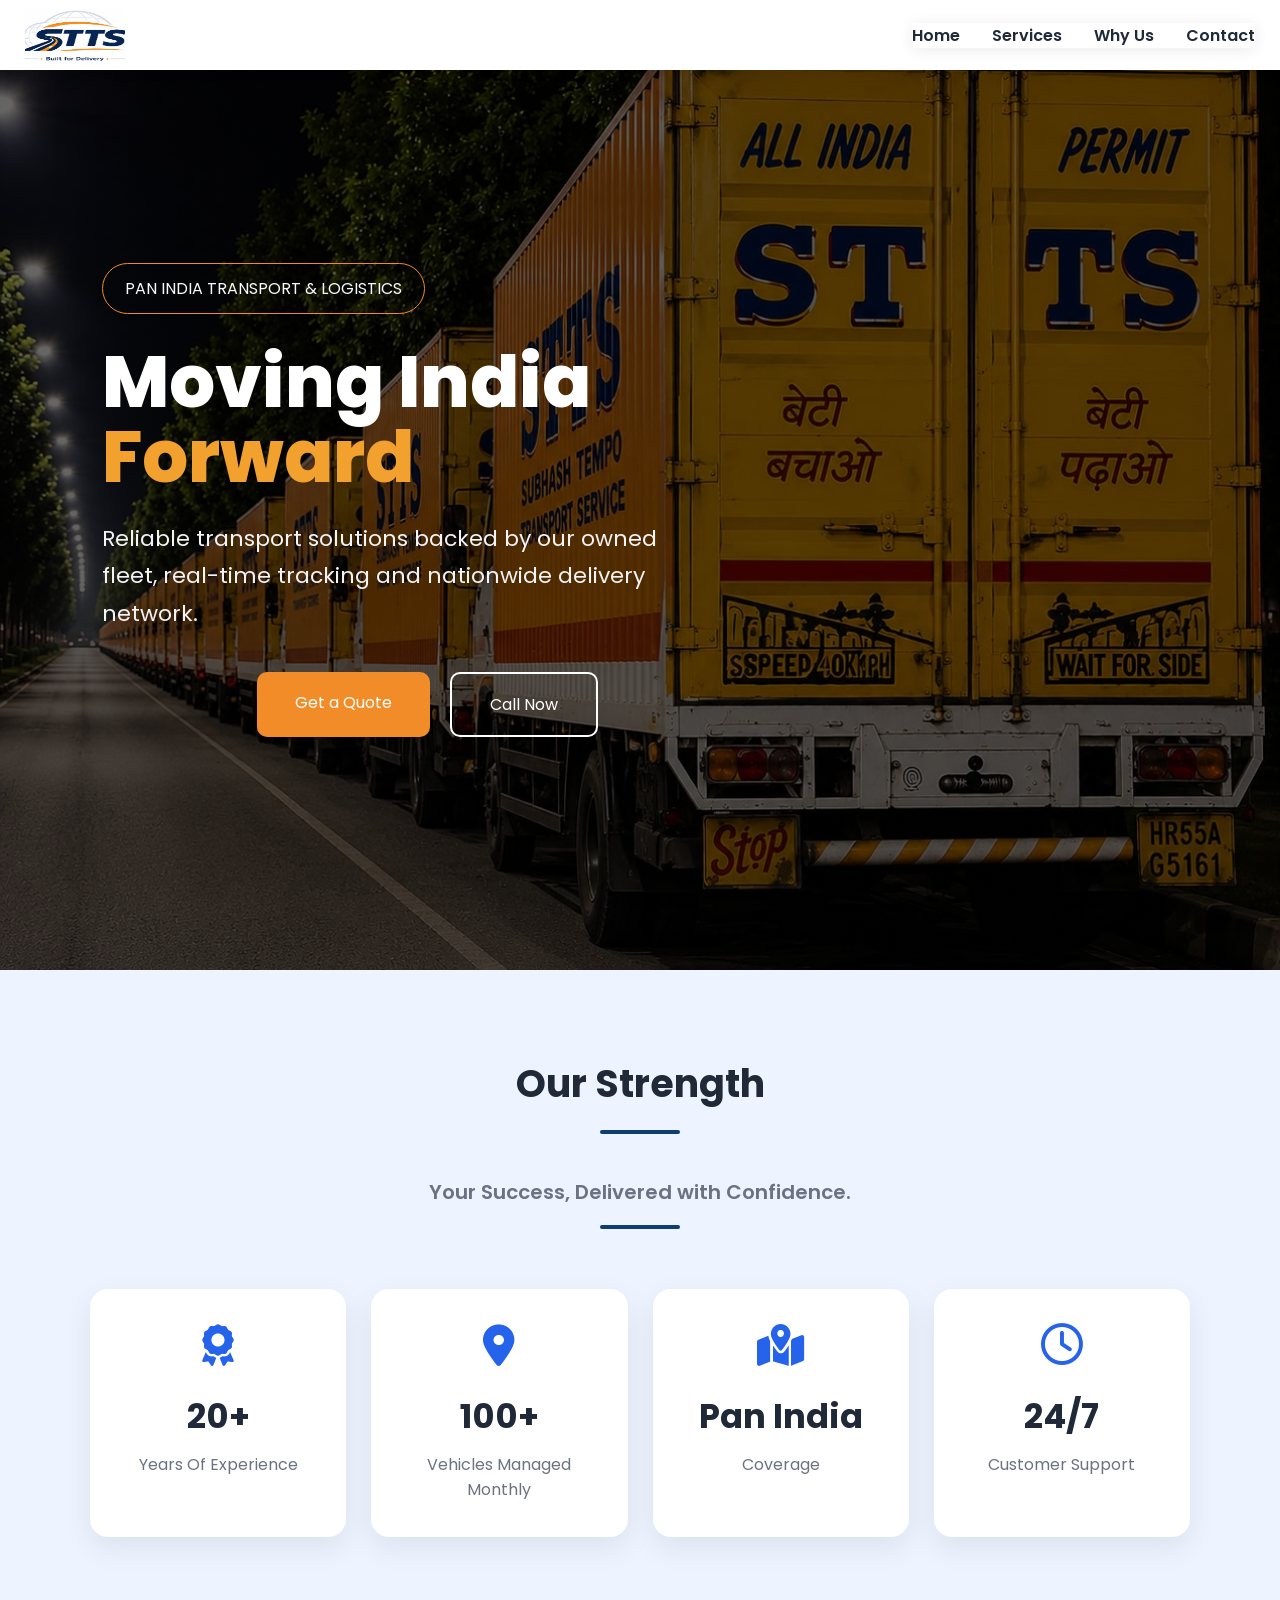
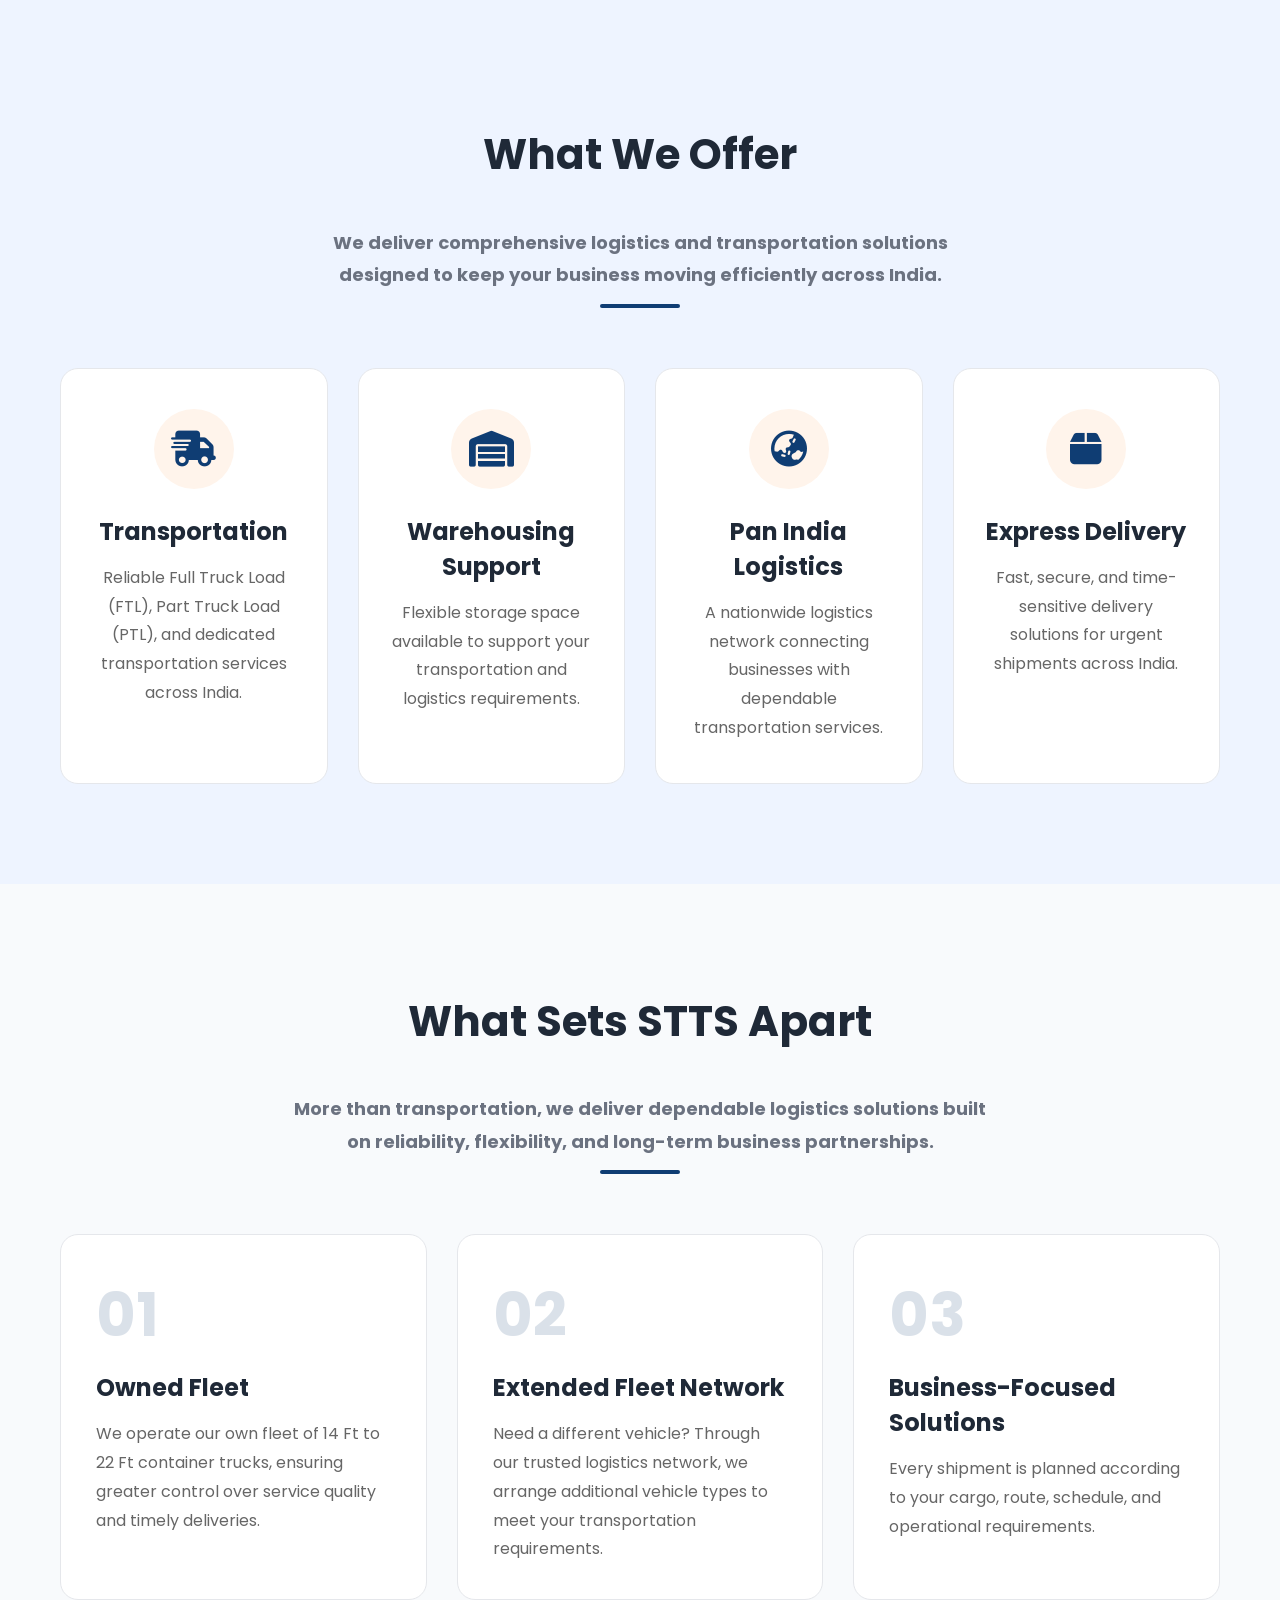
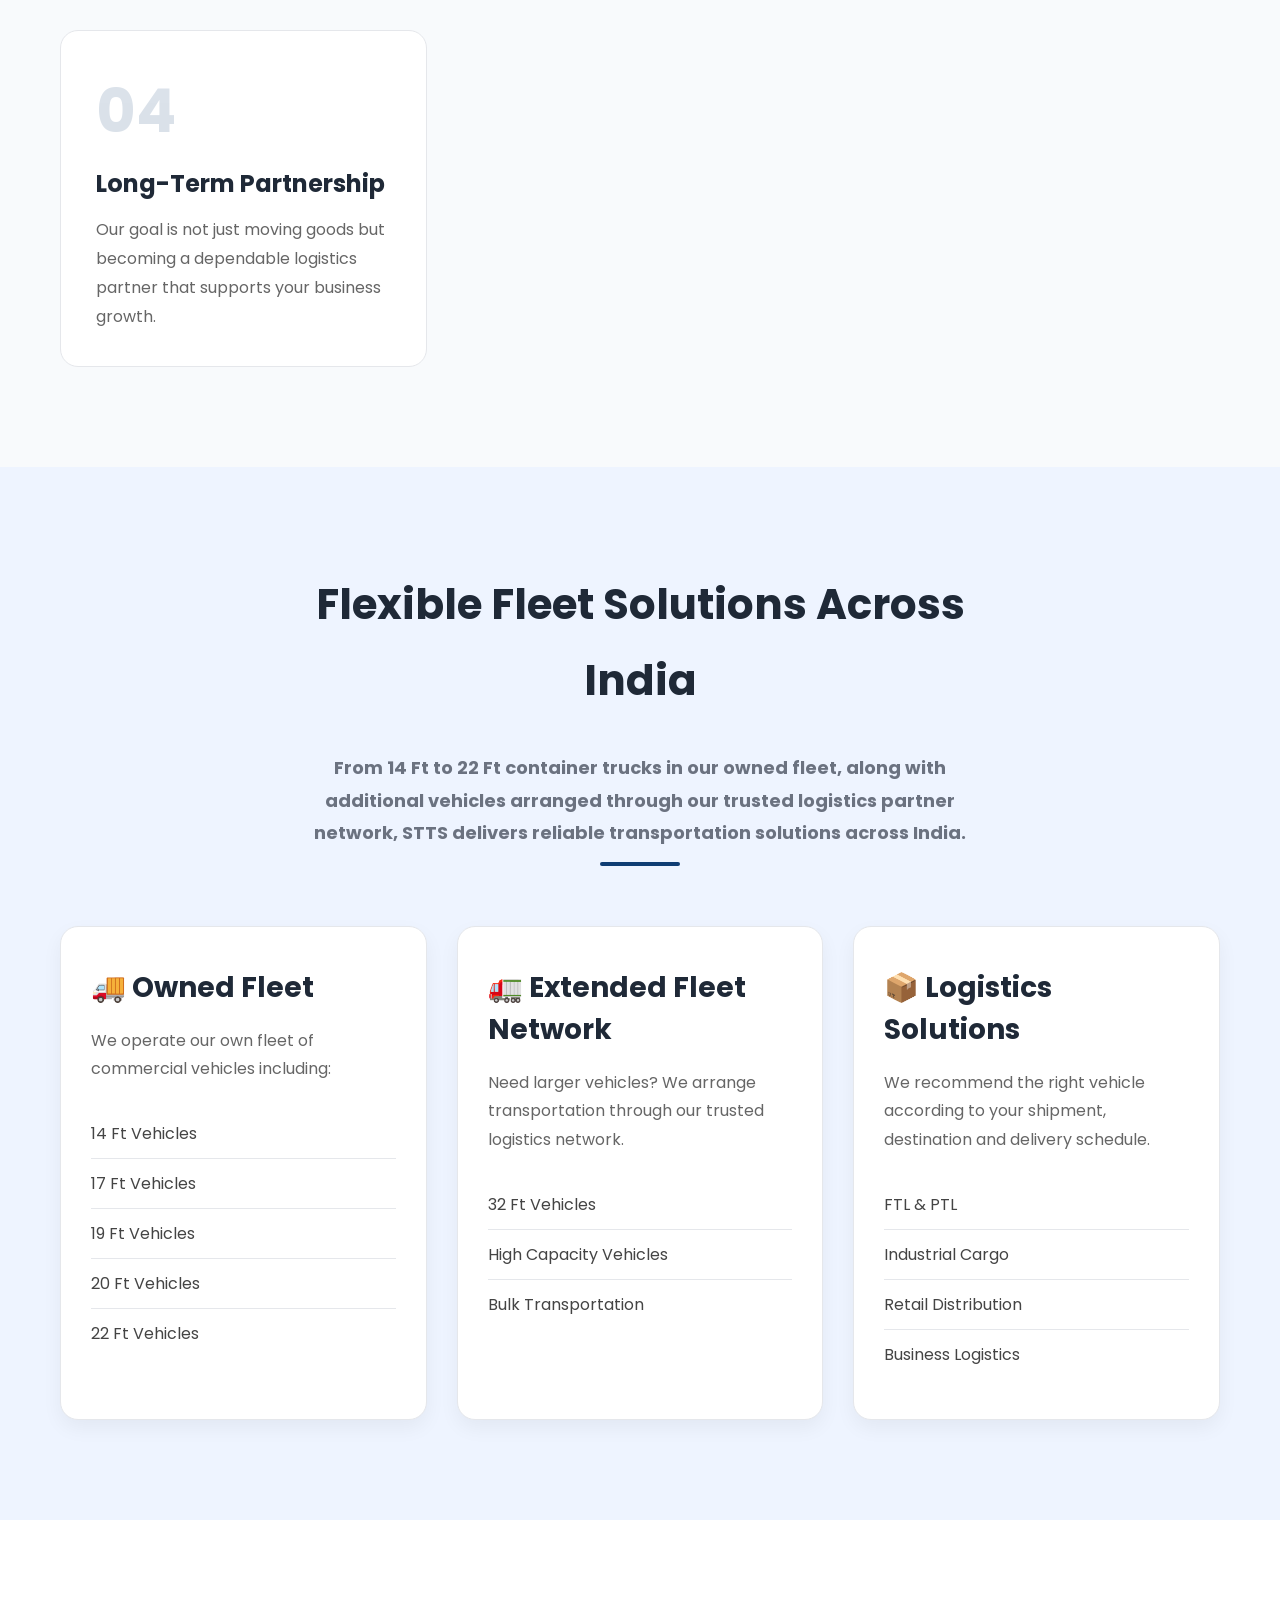
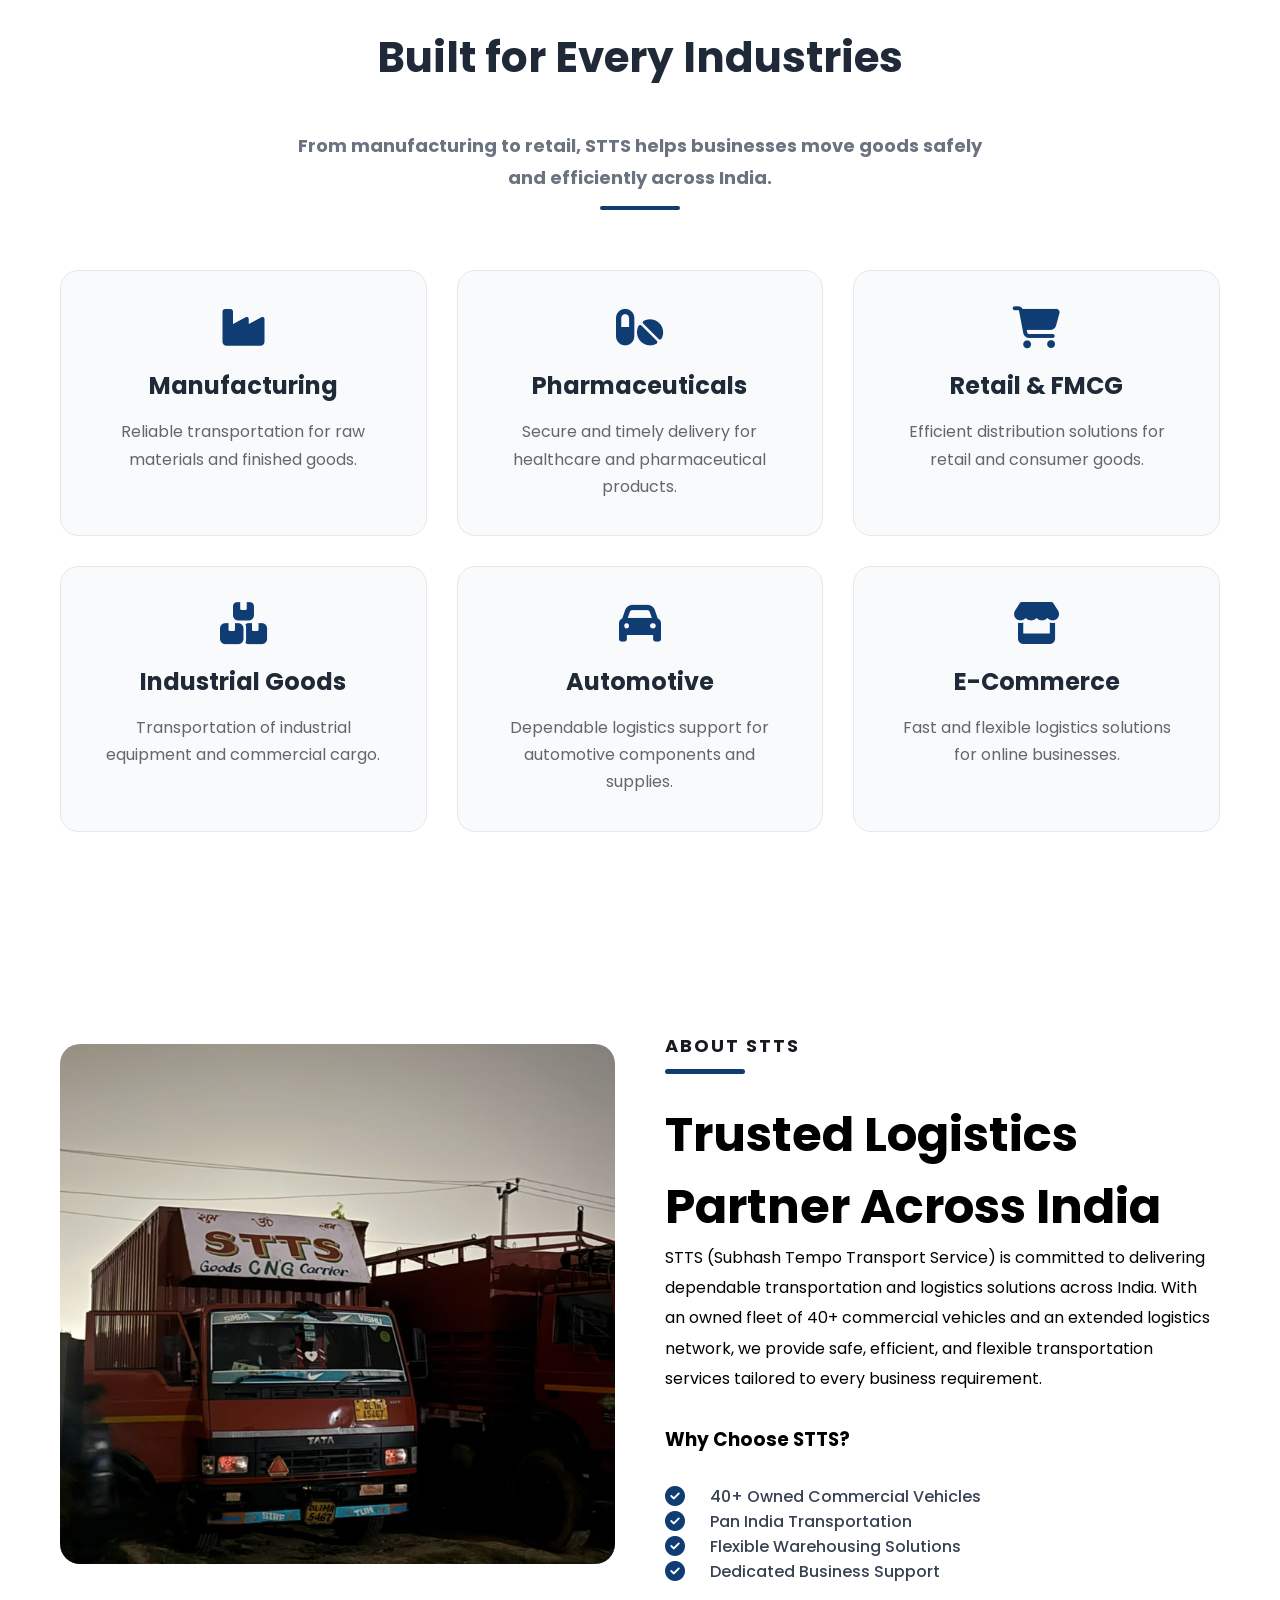
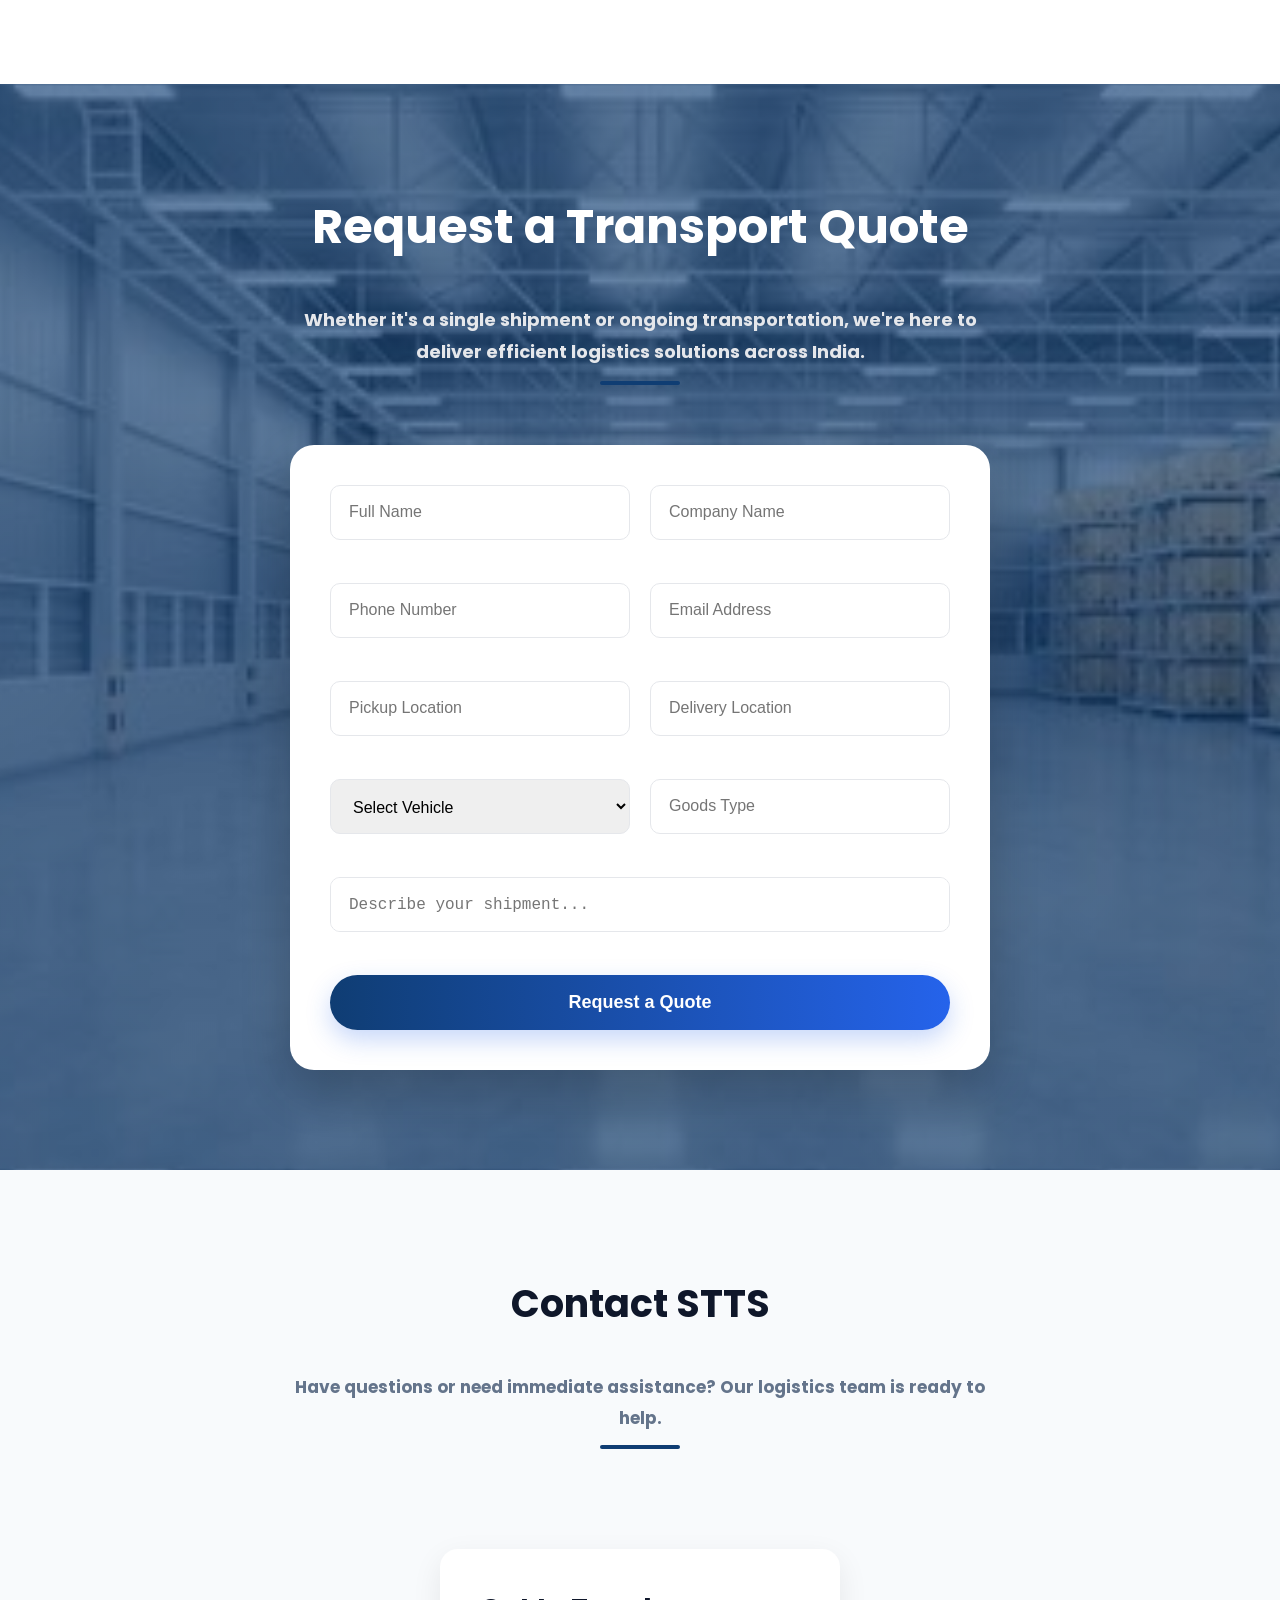
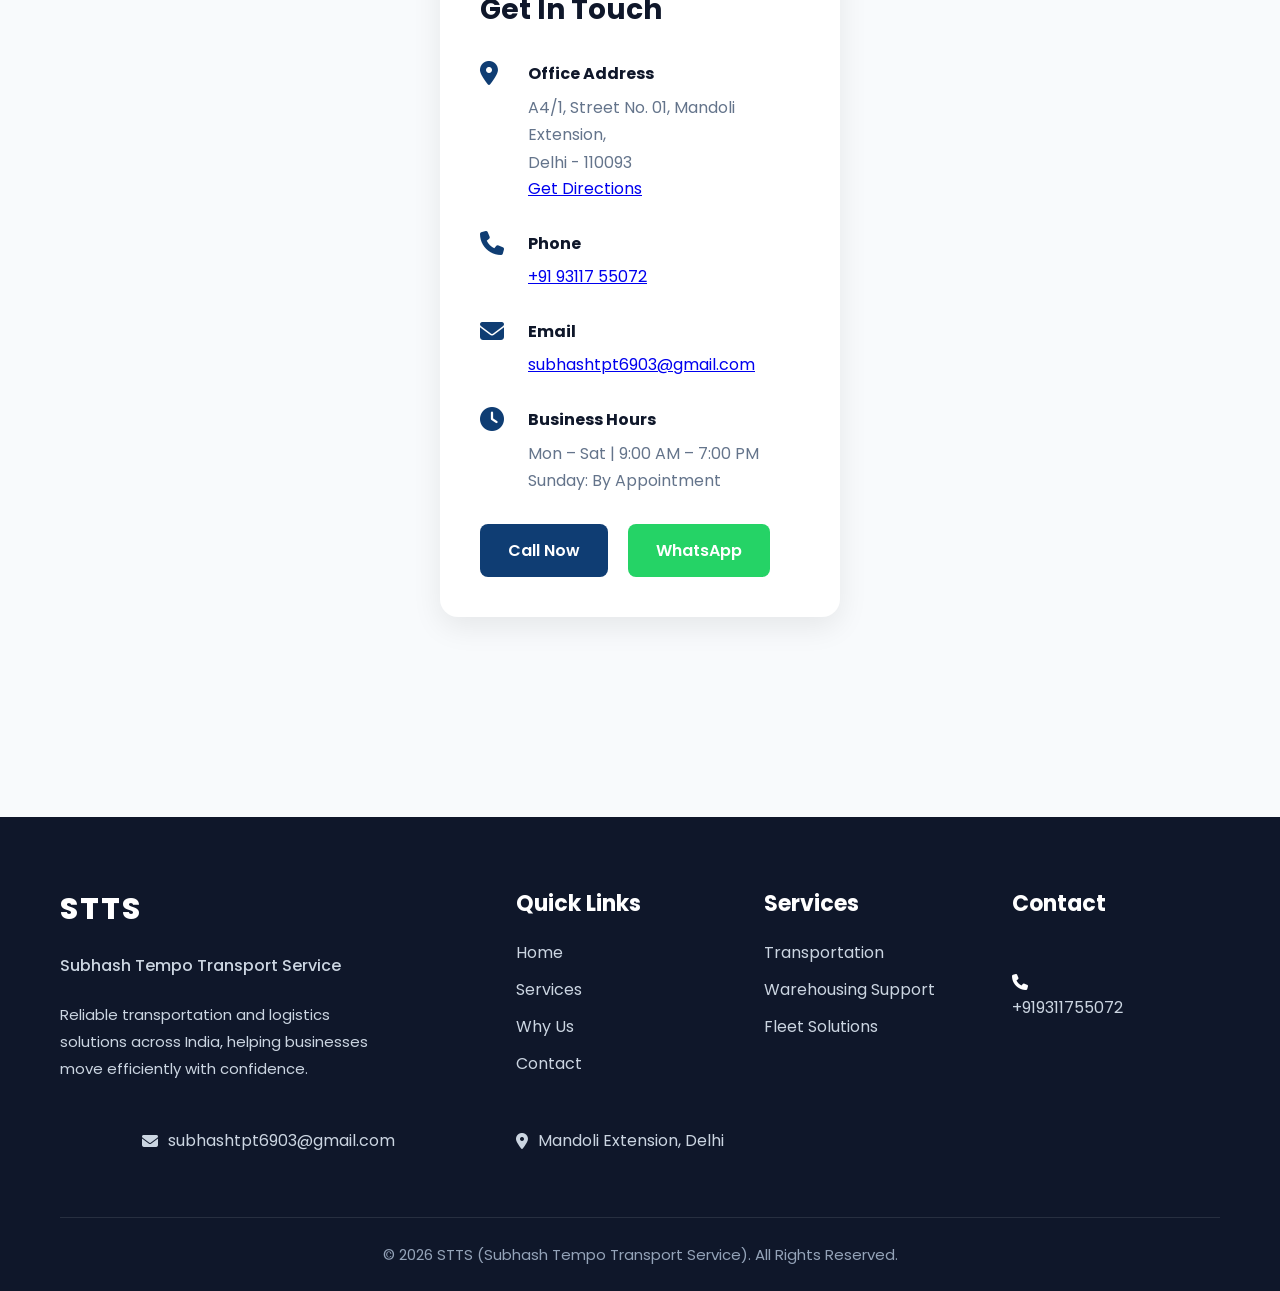
==== index.html @ 62be7d52 "Add files via upload" ====
<!DOCTYPE html>
<html lang="en">


<head>
    <meta charset="UTF-8">
    <meta name="viewport" content="width=device-width, initial-scale=1.0">
    <title>STTS | Subhash Tempo Transport Service</title>

    <link rel="stylesheet" href="style.css">
    <link rel="preconnect" href="https://fonts.googleapis.com">
<link rel="preconnect" href="https://fonts.gstatic.com" crossorigin>
<link href="https://fonts.googleapis.com/css2?family=Poppins:wght@400;500;600;700;800&display=swap" rel="stylesheet">

    <link rel="stylesheet"
href="https://cdnjs.cloudflare.com/ajax/libs/font-awesome/6.7.2/css/all.min.css">

    <link href="https://fonts.googleapis.com/css2?family=Montserrat:wght@900&display=swap" rel="stylesheet">
    <link rel="stylesheet" href="https://cdnjs.cloudflare.com/ajax/libs/font-awesome/6.7.2/css/all.min.css">
</head>

<body>

   <header class="navbar">

<div class="logo">
    <img src="image/image/logo.png" alt="STTS Logo">
</div>
</div>
    </div>

    <nav>

        <ul class="nav-links">

            <li><a href="#home">Home</a></li>
             <li><a href="#services">Services</a></li>
            <li><a href="#why-us">Why Us</a></li>
            <li><a href="#contact">Contact</a></li>

        </ul>

        <div class="menu-toggle">
    <i class="fas fa-bars"></i>
</div>

    </nav>

</header>

<section id="home" class="hero"

    <div class="hero-o"></div>

    <div class="hero-content">

        <span class="hero-tag">
            PAN INDIA TRANSPORT & LOGISTICS
        </span>

        <h1>
            Moving India
            <span>Forward</span>
        </h1>

        <p>
            Reliable transport solutions backed by our owned fleet,
            real-time tracking and nationwide delivery network.
        </p>

        <div class="hero-buttons">

            <a href="#quote" class="btn-primary">
                Get a Quote
            </a>

            <a href="tel:+919311755072" class="btn-secondary">
                Call Now
            </a>

        </div>

    </div>

</section>

<section class="stats-section">

    <h2 class="section-title Strength-title">Our Strength</h2>
    <p class="section-title order-title">
        Your Success, Delivered with Confidence.
    </p>

    <div class="stats-grid">

        <div class="stat-card">
            <i class="fa-solid fa-award"></i>
            <h3 class="counter" data-target="20">0</h3>
            <p>Years Of Experience</p>
        </div>

        <div class="stat-card">
            <i class="fa-solid fa-location-dot"></i>
            <h3 class="counter" data-target="100">0</h3>
            <p>Vehicles Managed Monthly</p>
        </div>

        <div class="stat-card">
            <i class="fa-solid fa-map-location-dot"></i>
            <h3>Pan India</h3>
            <p>Coverage</p>
        </div>

        <div class="stat-card">
            <i class="fa-regular fa-clock"></i>
            <h3>24/7</h3>
            <p>Customer Support</p>
        </div>

    </div>

</section>

    <!-- ================= OUR SERVICES ================= -->

    <section id="services" class="services">

        <div class="section-title">
            <h2>What We Offer</h2>
            <p>
                We deliver comprehensive logistics and transportation solutions designed
                to keep your business moving efficiently across India.
            </p>
        </div>
    
        <div class="service-grid">
    
            <!-- Transportation -->
            <div class="service-card">
                <div class="service-icon">
                    <i class="fa-solid fa-truck-fast"></i>
                </div>
    
                <h3>Transportation</h3>
    
                <p>
                    Reliable Full Truck Load (FTL), Part Truck Load (PTL), and dedicated transportation services across India.
                </p>
            </div>
    
            <!-- Warehousing -->
            <div class="service-card">
                <div class="service-icon">
                    <i class="fa-solid fa-warehouse"></i>
                </div>
    
                <h3>Warehousing Support</h3>
    
                <p>
                    Flexible storage space available to support your transportation and logistics requirements.
                </p>
            </div>
    
            <!-- Pan India Logistics -->
            <div class="service-card">
                <div class="service-icon">
                    <i class="fa-solid fa-earth-asia"></i>
                </div>
    
                <h3>Pan India Logistics</h3>
    
                <p>
                    A nationwide logistics network connecting businesses with dependable transportation services.
                </p>
            </div>
    
            <!-- Express Delivery -->
            <div class="service-card">
                <div class="service-icon">
                    <i class="fa-solid fa-box"></i>
                </div>
    
                <h3>Express Delivery</h3>
    
                <p>
                    Fast, secure, and time-sensitive delivery solutions for urgent shipments across India.
                </p>
            </div>
    
        </div>
    
    </section>

   <!-- ================= What Sets STTS Apart ================= -->

<section class="difference">

    <div id="why-us"  class="section-title">
        <h2>What Sets STTS Apart</h2>

        <p>
            More than transportation, we deliver dependable logistics solutions
            built on reliability, flexibility, and long-term business partnerships.
        </p>
    </div>

    <div class="difference-grid">

        <div class="difference-card">
            <div class="number">01</div>

            <h3>Owned Fleet</h3>

            <p>
                We operate our own fleet of 14 Ft to 22 Ft container trucks,
                ensuring greater control over service quality and timely deliveries.
            </p>
        </div>

        <div class="difference-card">
            <div class="number">02</div>

            <h3>Extended Fleet Network</h3>

            <p>
                Need a different vehicle? Through our trusted logistics network,
                we arrange additional vehicle types to meet your transportation
                requirements.
            </p>
        </div>

        <div class="difference-card">
            <div class="number">03</div>

            <h3>Business-Focused Solutions</h3>

            <p>
                Every shipment is planned according to your cargo, route,
                schedule, and operational requirements.
            </p>
        </div>

        <div class="difference-card">
            <div class="number">04</div>

            <h3>Long-Term Partnership</h3>

            <p>
                Our goal is not just moving goods but becoming a dependable
                logistics partner that supports your business growth.
            </p>
        </div>

    </div>

</section>

<!-- ================= FLEET SOLUTIONS ================= -->

<section class="fleet-solutions">

    <div class="section-title">
        <h2>Flexible Fleet Solutions Across India</h2>

        <p>
            From 14 Ft to 22 Ft container trucks in our owned fleet, along with additional vehicles arranged through our trusted logistics partner network, STTS delivers reliable transportation solutions across India.
        </p>
    </div>

    <div class="fleet-grid">

        <div class="fleet-card">

            <h3>🚚 Owned Fleet</h3>

            <p>
                We operate our own fleet of commercial vehicles including:
            </p>

            <ul>
                <li>14 Ft Vehicles</li>
                <li>17 Ft Vehicles</li>
                <li>19 Ft Vehicles</li>
                <li>20 Ft Vehicles</li>
                <li>22 Ft Vehicles</li>
            </ul>

        </div>

        <div class="fleet-card">

            <h3>🚛 Extended Fleet Network</h3>

            <p>
                Need larger vehicles? We arrange transportation through our
                trusted logistics network.
            </p>

            <ul>
                <li>32 Ft Vehicles</li>
                <li>High Capacity Vehicles</li>
                <li>Bulk Transportation</li>
            </ul>

        </div>

        <div class="fleet-card">

            <h3>📦 Logistics Solutions</h3>

            <p>
                We recommend the right vehicle according to your shipment,
                destination and delivery schedule.
            </p>

            <ul>
                <li>FTL & PTL</li>
                <li>Industrial Cargo</li>
                <li>Retail Distribution</li>
                <li>Business Logistics</li>
            </ul>

        </div>

    </div>

</section>

<!-- ================= INDUSTRIES ================= -->

<section class="industries">

    <div class="section-title">
        <h2>Built for Every Industries</h2>

        <p>
           From manufacturing to retail, STTS helps businesses move goods safely and efficiently across India.
        </p>
    </div>

    <div class="industry-grid">

        <div class="industry-card">
            <i class="fa-solid fa-industry"></i>
            <h3>Manufacturing</h3>
            <p>Reliable transportation for raw materials and finished goods.</p>
        </div>

        <div class="industry-card">
            <i class="fa-solid fa-pills"></i>
            <h3>Pharmaceuticals</h3>
            <p>Secure and timely delivery for healthcare and pharmaceutical products.</p>
        </div>

        <div class="industry-card">
            <i class="fa-solid fa-cart-shopping"></i>
            <h3>Retail & FMCG</h3>
            <p>Efficient distribution solutions for retail and consumer goods.</p>
        </div>

        <div class="industry-card">
            <i class="fa-solid fa-boxes-stacked"></i>
            <h3>Industrial Goods</h3>
            <p>Transportation of industrial equipment and commercial cargo.</p>
        </div>

        <div class="industry-card">
            <i class="fa-solid fa-car"></i>
            <h3>Automotive</h3>
            <p>Dependable logistics support for automotive components and supplies.</p>
        </div>

        <div class="industry-card">
            <i class="fa-solid fa-store"></i>
            <h3>E-Commerce</h3>
            <p>Fast and flexible logistics solutions for online businesses.</p>
        </div>

    </div>

</section>

<!-- ================= ABOUT STTS ================= -->

<section class="about">

    <div class="about-image">
        <img src="image/image/about-truck.jpg" alt="STTS Truck">
    </div>

    <div class="about-content">

        <h1 class="section-tag">ABOUT STTS </h1>
        <div class="section-line"></div>

        <h2>Trusted Logistics Partner Across India</h2>

        <p>
            STTS (Subhash Tempo Transport Service) is committed to
            delivering dependable transportation and logistics solutions
            across India. With an owned fleet of 40+ commercial vehicles
            and an extended logistics network, we provide safe, efficient,
            and flexible transportation services tailored to every
            business requirement.
        </p>

        <div class="about-features">
            <h3>
                Why Choose STTS?
            </h3>
        </div>

          <div class="feature">
                <i class="fa-solid fa-circle-check"></i>
                <span>40+ Owned Commercial Vehicles</span>
            </div>

            <div class="feature">
                <i class="fa-solid fa-circle-check"></i>
                <span>Pan India Transportation</span>
            </div>

            <div class="feature">
                <i class="fa-solid fa-circle-check"></i>
                <span>Flexible Warehousing Solutions</span>
            </div>

            <div class="feature">
                <i class="fa-solid fa-circle-check"></i>
                <span>Dedicated Business Support</span>
            </div>
            
           

      
        </div>

        </div>


</section>

<section class="quote" id="quote">

    <div class="section-title">
        <h2>Request a Transport Quote</h2>
        <p>
            Whether it's a single shipment or ongoing transportation, we're here to deliver efficient logistics solutions across India.
    </div>
<form class="quote-form" action="https://formsubmit.co/subhashtpt6903@gmail.com" method="POST">

    <input type="hidden" name="_subject" value="New Inquiry from STTS Website">
    <input type="hidden" name="_captcha" value="false">
    <input type="hidden" name="_template" value="table">

    <div class="input-group">
        <input type="text" name="name" placeholder="Full Name" required>
        <input type="text" name="company" placeholder="Company Name">
    </div>

    <div class="input-group">
        <input type="tel" name="phone" placeholder="Phone Number" required>
        <input type="email" name="email" placeholder="Email Address" required>
    </div>

    <div class="input-group">
        <input type="text" name="pickup" placeholder="Pickup Location" required>
        <input type="text" name="delivery" placeholder="Delivery Location" required>
    </div>

    <div class="input-group">
        <select name="vehicle" required>
            <option value="">Select Vehicle</option>
            <option>14 Ft Truck</option>
            <option>17 Ft Truck</option>
            <option>19 Ft Truck</option>
            <option>20 Ft Truck</option>
            <option>22 Ft Truck</option>
            <option>32 Ft Trailer</option>
        </select>

        <input type="text" name="goods" placeholder="Goods Type">
    </div>

    <textarea name="message" placeholder="Describe your shipment..." rows="6"></textarea>

    <button type="submit" class="quote-btn">Request a Quote</button>

</form>
</section>
<section class="contact" id="contact">

    <div id="contact" class="section-title">
        <h2>Contact STTS</h2>
        <p>Have questions or need immediate assistance? Our logistics team is ready to help.</p>
    </div>

    <div class="contact-container">

        <div class="contact-info">

            <h3>Get In Touch</h3>

            <div class="contact-item">
                <i class="fas fa-map-marker-alt"></i>
                <div>
                    <h4>Office Address</h4>
                    <p>A4/1, Street No. 01, 
                        Mandoli Extension,<br>
                        Delhi - 110093</p>

                    <a href="https://maps.app.goo.gl/CLgL2ptrLdV5cvXq5" target="_blank" class="btn">
                        Get Directions
                    </a>
                </div>
            </div>

            <div class="contact-item">
                <i class="fas fa-phone"></i>
                <div>
                    <h4>Phone</h4>
                    
                    <a href="tel:+91 9311755072">+91 93117 55072</a>
                </div>
            </div>

            <div class="contact-item">
                <i class="fas fa-envelope"></i>
                <div>
                    <h4>Email</h4>
                    <a href="mailto:subhashtpt6903@gmail.com">
                        subhashtpt6903@gmail.com
                    </a>
                </div>
            </div>

            <div class="contact-item">
                <i class="fas fa-clock"></i>
                <div>
                    <h4>Business Hours</h4>
                    <p>Mon – Sat | 9:00 AM – 7:00 PM

                        Sunday:
                        By Appointment
                    </p>
                </div>
            </div>

            <div class="contact-buttons">
                <a href="tel:+919311755072" class="call-btn">Call Now</a>

                <a href="https://wa.me/919311755072" target="_blank" class="whatsapp-btn">
                    WhatsApp
                </a>
            </div>

        </div>

    </div>

</section>
    
<footer class="footer">

    <div class="footer-container">

        <div class="footer-box">

            <h2 class="footer-logo">STTS</h2>
            <p class="footer-company">
                Subhash Tempo Transport Service
            </p>
            <p class="footer-text">
                Reliable transportation and logistics solutions across India,
                helping businesses move efficiently with confidence.
            </p>

        </div>

        <div class="footer-box">

            <h3>Quick Links</h3>

            <a href="#home">Home</a>
            <a href="#services">Services</a>
            <a href="#why-us">Why Us</a>
            <a href="#contact">Contact</a>
           
        </div>

        <div class="footer-box">

            <h3>Services</h3>

            <a href="#services">Transportation</a>
            <a href="#services">Warehousing Support</a>
            <a href="#services">Fleet Solutions</a>

        </div>

        <div class="footer-box">

            <h3>Contact</h3>

            <div class="contact-item"></div>
                <i class="fas fa-phone"></i>
                <a href="tel:+9193111755072">
                    +919311755072
                </a>
            </div>

            <div class="footer-contact">
                <i class="fas fa-envelope"></i>
                <a href="mailto:subhashtpt6903@gmail.com">
                    subhashtpt6903@gmail.com
                </a>
                
            </div>

            <div class="footer-contact">
                <i class="fas fa-map-marker-alt"></i>
                <span>Mandoli Extension, Delhi</span>
            </div>

        </div>

    </div>

    <div class="footer-bottom">
        © 2026 STTS (Subhash Tempo Transport Service). All Rights Reserved.
    </div>

</footer>
<script src="javascript.js"></script>

</body>
</html>
---- style.css ----
*{
    margin:0;
    padding:0;
    box-sizing:border-box;
}
html,body{
    width:100%;
    overflow-x:hidden;
}
body{
    font-family:'Poppins',sans-serif;
    background:#ffffff;
    padding-top: 70px;
}

html{
    scroll-behavior:smooth;
}
section{
    scroll-margin:80px;
}

/* ==========================================
                NAVBAR
==========================================*/

.navbar{
    position: fixed;
    top: 0;
    left: 0;
    width: 100%;
    height: 70px;

    display: flex;
    align-items: center;
    justify-content: space-between;

    background: #fff;
    padding: 0 25px;
    z-index: 9999;
    box-shadow: 0 2px 10px rgba(0,0,0,.08);
    
}

.logo img{
    height:52px;
    width:100px;
    display:block;
    background:#ffffff;
   
}

nav{
 background: #ffffff;
 margin-left: auto;
    z-index: 1000;
   
    box-shadow: 0 2px 15px rgba(0,0,0,0.08)
}

.nav-links{
    display:flex;
    list-style:none;
    gap:32px;
    align-items: center;
    width:auto;
}

.nav-links li{
    list-style:none;
}

.nav-links a{
    text-decoration:none;
    color:#1F2937;
    font-weight:600;
    font-size: 16px;
    transition:.3s;
}

.nav-links a:hover{
    color:#0F3D73;
}

.menu-toggle{
    display:none;
    font-size:32px;
    cursor:pointer;
}

@media (max-width:768px){
    .reveal,
.left,
.right,
.scale{
    transform:translateY(30px);
}

    .navbar{
     
    position: fixed;
    top: 0;
    left: 0;
    width: 100%;
    background: #fff;
    z-index: 9999;
    box-shadow: 0 2px 10px rgba(0,0,0,.08);
    height: 70px;
    padding: 0 18px;
    display: flex;
    justify-content: space-between;
    align-items: center;
    }

    .logo img{
        height:48px;
    }

    nav{
        display:flex;
        justify-content:flex-end;
        align-items:center;
    }

    .menu-toggle{
        display:block;
        font-size:34px;
        cursor:pointer;
        color:#1F2937;
    }

.nav-links{
    display:none;
    position:absolute;
    top:70px;
    bottom:-190px;
    right:0;
    width:148px;
    margin:0;
    padding:0;
    list-style:none;
    background:#fff;
    border-radius:12px;
    overflow:hidden;
    box-shadow:0 8px 20px rgba(0,0,0,.15);
    flex-direction: column;
    overflow-y:auto;
    max-height:80vh;
    -webkit-overflow-scrolling: touch;
    gap:0px;
}

    .nav-links.active{
        display:flex;
       flex-direction: column;
    }

 .nav-links li{
    margin:0;
    padding:0;
    width:100%;
}

.nav-links a{
    display:flex;
    align-items:center;
    justify-content:center;
    height:50px;
    padding:8px 15px;
    margin:0;
    line-height:1px;
    text-decoration:none;
    color:#1F2937;
    border-bottom:1px solid #eee;
}

.nav-links li:last-child a{
    border-bottom:none;
}

    .nav-links a:hover{
        background:#F8FAFC;
        color:#0F3D73;
    }
}
 


/* ==========================================
                HERO
==========================================*/
.hero{
    min-height:100vh;
    position:relative;
    display:flex;
    align-items:center;
    padding:0 8%;

    background:
    linear-gradient(
        rgba(0,0,0,.60),
        rgba(0,0,0,.60)
    ),
    url("image/image/hero-truck.jpg");

    background-size:cover;
    background-position:center;
}

.hero-content{
    max-width:650px;
    color:#fff;
    z-index:2;
    margin-top:-40px;
}

.hero-tag{
    display:inline-block;
    border:1px solid #f28c28;
    padding:12px 22px;
    border-radius:30px;
    color:#F8FAFC;
    margin-bottom:30px;
}

.hero h1{
    font-size:72px;
    line-height:1.05;
    color: #ffffff;
    font-weight:800;
}

.hero h1 span{
    color:#f2a12e
    ;
}

.hero p{
    margin-top:25px;
    font-size:22px;
    color:#f3f4f6;
    line-height:1.7;
    max-width:560px;
}

.hero-buttons{
    display:flex;
    gap:20px;
    margin-top:40px;
}

.btn-primary{
    background:#f28c28;
    color:#fff;

    padding:18px 38px;
    border-radius:10px;
    text-decoration:none;
}

.btn-secondary{
    border:2px solid #fff;
    color:#fff;
    padding:18px 38px;
    border-radius:10px;
    text-decoration:none;
}

.btn-primary:hover,
.btn-secondary:hover{
    transform:translateY(-4px);
    transition:.3s;
}

@media(max-width:768px){

.hero{
    flex-direction:column;
    text-align:center;
}

.hero-left,
.hero-right{
    width:100%;
}

.hero-right{
    margin-top:40px;
}

.hero-right img{
    width:100%;
    max-width:620px;
    animation:truckFloat 5s ease-in-out infinite;
}
@keyframes truckFloat{
    0%{transform:translateY(0);}
    50%{transform:translateY(-12px);}
    100%{transform:translateY(0);}
}

.hero-buttons{
    justify-content:center;
}

.hero-stats{
    display:flex;
    gap:20px;
    margin-top:40px;
}

.stats-section{
    background:#EEF4FF;
    padding:80px 20px;
}

.stats-section h2{
    text-align:center;
    font-size:38px;
    margin-bottom:40px;
    color:#1F2937;
}

.stats-grid{
    max-width:1100px;
    margin:auto;
    display:grid;
    grid-template-columns:repeat(4,1fr);
    gap:25px;
}

.stat-card{
    background:#fff;
    padding:35px 25px;
    border-radius:18px;
    text-align:center;
    box-shadow:0 10px 30px rgba(0,0,0,.08);
    transition:.3s;
}

.stat-card:hover{
    transform:translateY(-8px);
}

.stat-card i{
    font-size:42px;
    color:#2563EB;
    margin-bottom:15px;
}

.stat-card h3{
    font-size:34px;
    margin:10px 0;
    color:#1F2937;
}

.stat-card p{
    color:#6B7280;
}

@media(max-width:768px){

.stats-grid{
    grid-template-columns:repeat(2,1fr);
    gap:15px;
}

.stat-card{
    padding:25px 15px;
}

}
}

.fa-award{
 animation: awardpulse 2s ease-in-out infinite;
}

@keyframes awardpulse{
    0%{
        transform: scale(1);
    }
    50%{
        transform: scale(1.15);
    }
    100%{
        transform: scale(1);
    }
}


.fa-location-dot{
    animation: pinBounce 2s ease-in-out infinite;
}

@keyframes pinBounce{
    0%,100%{transform:translateY(0);}
    50%{transform:translateY(-3px);}
}
.fa-map-location-dot{
    animation: mappulse 2s infinite;
}

@keyframes mappulse{
    0%{
        transform:scale(1);
    }
    50%{
        transform:scale(0.9);
    }
    100%{
        transform:scale(1);
    }
}
.fa-clock{
    animation: clockRotate 30s linear infinite;
}

@keyframes clockRotate{
    from{
        transform:rotate(0deg);
    }
    to{
        transform:rotate(360deg);
    }
}

@keyframes truckFloat{
    0%{transform:translateY(0);}
    50%{transform:translateY(-12px);}
    100%{transform:translateY(0);}
}

.hero-buttons{
    justify-content:center;
}

.hero-stats{
    display:flex;
    gap:20px;
    margin-top:40px;
}

.stats-section{
    background:#EEF4FF;
    padding:80px 20px;
}

.stats-section h2{
    text-align:center;
    font-size:38px;
    margin-bottom:40px;
    color:#1F2937;
}

.stats-grid{
    max-width:1100px;
    margin:auto;
    display:grid;
    grid-template-columns:repeat(4,1fr);
    gap:25px;
}

.stat-card{
    background:#fff;
    padding:35px 25px;
    border-radius:18px;
    text-align:center;
    box-shadow:0 10px 30px rgba(0,0,0,.08);
    transition:.3s;
}

.stat-card:hover{
    transform:translateY(-8px);
}

.stat-card i{
    font-size:42px;
    color:#2563EB;
    margin-bottom:15px;
}

.stat-card h3{
    font-size:34px;
    margin:10px 0;
    color:#1F2937;
}

.stat-card p{
    color:#6B7280;
}

@media(max-width:768px){

.stats-grid{
    grid-template-columns:repeat(2,1fr);
    gap:15px;
}

.stat-card{
    padding:25px 15px;
}

}

/* ==========================
        SERVICES
========================== */

.services{

    padding:100px 60px;
    background:#EEF4FF;

}
.title-line{
    width:80px;
    height:5px;
    background:#0F3D73;
    border-radius:10px;
    margin:18px auto 25px;
}
.section-title{
    font-size:48px;
    font-weight:700;
    color:#0F172A;
    text-align:center;
    position:relative;
    line-height: 1.8;
    margin: 20px auto 60px;
    margin-bottom:15px;
}

.section-title::after{
    content:"";
    width:80px;
    height:4px;
    background:#0F3D73;
    display:block;
    margin:12px auto 0;
    border-radius:10px;
}

.order-title{
    font-size:20px;
    color:#6B7280;
    font-weight:600;
    font-family:'Poppins', sans-serif;
    line-height:1.8;
    margin:12px auto 25px;
    max-width:650px;
    text-align:center;
}

.order-title::after{
    content:"";
    display:block;
    width:80px;
    height:4px;
    background:#0F3D73;
    margin:15px auto 0;
    border-radius:10px;
}

.strength-title::after{
    background: #f97136;
}



.service-grid{

    display:grid;
    grid-template-columns:repeat(4,1fr);
    gap:30px;

}

.service-card{

    background:#fff;
    border-radius:18px;
    padding:40px 30px;
    text-align:center;
    border:1px solid #E5E7EB;
    transition:.3s;

}

.service-card:hover{

    transform:translateY(-10px);
    box-shadow:0 20px 40px rgba(0,0,0,.08);

}

.service-icon{

    width:80px;
    height:80px;

    margin:0 auto 25px;

    background:#FFF4EB;

    border-radius:50%;

    display:flex;
    justify-content:center;
    align-items:center;
    overflow:hidden;

}

.service-icon i{

    font-size:36px;
    color:#0F3D73;
    

}

.service-card h3{

    color:#1F2937;
    margin-bottom:15px;
    font-size:24px;

}

.service-card p{

    color:#666;
    line-height:1.8;

}

@media(max-width:768px){


.service-grid{
    grid-template-columns:1fr;
    gap:20px;
}
.service-card{
    width:100%;
}


}

/* ==========================
    What Sets STTS Apart
========================== */

.difference{
    padding:100px 60px;
    background:#F8FAFC;
}

.difference-grid{
    display:grid;
    grid-template-columns:repeat(auto-fit,minmax(280px,1fr));
    gap:30px;
    margin-top:60px;
}

.difference-card{
    background:#fff;
    padding:35px;
    border-radius:18px;
    border:1px solid #E5E7EB;
    transition:.3s;
    position:relative;
    overflow:hidden;
}

.difference-card:hover{
    transform:translateY(-8px);
    box-shadow:0 18px 40px rgba(0,0,0,.08);
}

.number{
    font-size:60px;
    font-weight:700;
    color:#0F3D73;
    opacity:.15;
    margin-bottom:10px;
}

.difference-card h3{
    font-size:24px;
    color:#1F2937;
    margin-bottom:15px;
}

.difference-card p{
    color:#666;
    line-height:1.8;
}
@media(max-width:768px){

.difference-grid{
    grid-template-columns:1fr;
    gap:20px;
}
}

/* ==========================
     FLEET SOLUTIONS
========================== */

.fleet-solutions{
    padding:100px 60px;
    background:#EEF4FF;
}

.fleet-grid{
    display:grid;
    grid-template-columns:repeat(3,1fr);
    gap:30px;
    margin-top:40px;
}

.fleet-card{
    background:#FFFFFF;
    border:1px solid #E5E7EB;
    border-radius:18px;
    padding:40px 30px;
    transition:0.3s ease;
    box-shadow:0 8px 20px rgba(0,0,0,0.05);
}

.fleet-card:hover{
    transform:translateY(-10px);
    box-shadow:0 20px 40px rgba(0,0,0,0.10);
}

.fleet-card h3{
    font-size:28px;
    color:#1F2937;
    margin-bottom:18px;
}

.fleet-card p{
    font-size:16px;
    color:#666;
    line-height:1.8;
    margin-bottom:25px;
}

.fleet-card ul{
    list-style:none;
    padding:0;
}

.fleet-card ul li{
    display:flex;
    align-items:center;
    gap:10px;
    padding:12px 0;
    border-bottom:1px solid #E5E7EB;
    color:#444;
    font-size:16px;
}

.fleet-card ul li:last-child{
    border-bottom:none;
}

.fleet-card ul li i{
    color:#0F3D73;
    font-size:15px;
}
.section-title{
    text-align:center;
    max-width:700px;
    margin:0 auto 60px;
}

.section-title h2{
    font-size:42px;
    color:#1F2937;
    font-weight:700;
    margin-bottom:15px;
}

.section-title p{
    font-size:18px;
    color:#6B7280;
    line-height:1.8;
}
.section-title h2::after{
        content:"";
    display:block;
    width:0;
    height:4px;
    background:#0F3D73;
    margin:15px auto;
    transition:.6s;
}
.show .section-title h2::after{
    width:80px;
}
 @media(max-width:768px){

.fleet-grid{
    grid-template-columns:1fr;
    gap:20px;
}

.fleet-card{
    width:100%;
}

@media (max-width:768px){

.fleet-container{
    display:grid;
    grid-template-columns:1fr;
    gap:20px;
}

.fleet-card{
    width:100%;
}

}

@media(max-width:768px){

.section-title h2{
    font-size:30px;
}

.section-title p{
    font-size:16px;
}

}
}

/* ==========================
     Built for Every Industries
========================== */

.industries{
    padding:100px 60px;
    background:#ffffff;
}

.industry-grid{
    display:grid;
    grid-template-columns:repeat(auto-fit,minmax(280px,1fr));
    gap:30px;
    margin-top:60px;
}

.industry-card{
    background:#F8FAFC;
    padding:35px;
    border-radius:18px;
    text-align:center;
    border:1px solid #E5E7EB;
    transition:.3s ease;
}

.industry-card:hover{
    transform:translateY(-8px);
    box-shadow:0 15px 35px rgba(0,0,0,.08);
}

.industry-card i{
    font-size:42px;
    color:#0F3D73;
    margin-bottom:20px;
}

.industry-card h3{
    font-size:24px;
    color:#1F2937;
    margin-bottom:15px;
}

.industry-card p{
    color:#666;
    line-height:1.7;
    font-size:16px;
} 
@media(max-width:768px){

.industry-grid{
    grid-template-columns:1fr;
    gap:20px;
}

}


/* ==========================
        ABOUT STTS
========================== */

.about{
    display:grid;
    grid-template-columns:1fr 1fr;
    gap:50px;
    align-items:center;
    padding:100px 60px;
}

.section-tag{
    color:#171b20;
    font-size:18px;
    font-weight:700;
    letter-spacing:2px;
    text-transform:uppercase;
    margin-bottom:10px;

}

.section-line{
    width:80px;
    height:5px;
    background: #0F3D73;
    border-radius:10px;
    margin-bottom:25px;
}

.about-image img{
    width:100%;
    height:520px;
    object-fit:cover;
    border-radius:20px;
}

.about-content h2{
    font-size:48px;
}

.about-content p{
    max-width:550px;
    line-height:1.9;
}

.about-features{
    display:grid;
    grid-template-columns:repeat(2,1fr);
    gap:20px;
    margin-bottom:40px;
    margin:30px 0;
}

.feature{
    display:flex;
    align-items:center;
    gap:25px;
    font-weight:500;
    color:#374151;
}

.feature i{
    color:#0F3D73;
    font-size:20px;
}

.about button{
    padding:15px 35px;
    background:#0F3D73;
    color:#fff;
    border:none;
    border-radius:8px;
    font-size:16px;
    font-weight:600;
    cursor:pointer;
    transition:.3s;
}

.about button:hover{
    background:#0F3D73;
    transform:translateY(-3px);
}

@media(max-width:992px){

    .about{
        grid-template-columns:1fr;
        padding:80px 30px;
    }

    .about-features{
        grid-template-columns:1fr;
        margin:30px 0;
    }

    .about-content h2{
        font-size:34px;
    }

}

/* ==========================
      QUOTE SECTION
========================== */

.quote{
    padding:100px 60px;
    background:
    linear-gradient(rgba(238,244,255,.75), rgba(238,244,255,.75)),
    url("image/image/warehouse-background.jpg");

    background-size: cover;
    background-position: center;
   
}

.quote-container{
    max-width:750px;
    margin:50px auto 0;
    background:#fff;
    padding:40px;
    border-radius:20px;
    box-shadow:0 25px 60px rgba(0,0,0,.25);
}

.quote-form{
    display:flex;
    flex-direction:column;
    gap:25px;
    max-width:700px;
    margin:auto;
    background:#fff;
    border-radius:24px;
    padding:40px;
    box-shadow:0 20px 50px rgba(0,0,0,.20);
}


.input-group{
    display:grid;
    grid-template-columns:1fr 1fr;
    gap:20px;
}

.quote-form input,
.quote-form select,
.quote-form textarea{

    width:100%;
    padding:18px;
    border:1px solid #E5E7EB;
    border-radius:10px;
    font-size:16px;
    outline:none;
    transition:.3s;
    margin-bottom:18px;
    height:55px;
}

.quote-form input:focus,
.quote-form select:focus,
.quote-form textarea:focus{

    border-color:#0F3D73;
}
  
.quote-form textarea{
    resize:none;
}
.quote-form button:hover{
    background:#0F3D73;
    transform:translateY(-3px);
}

.quote{
    background:
    linear-gradient(rgba(15,61,115,.65),
    rgba(15,61,115,.65)),
    url("image/image/warehouse-background.jpg");

    background-size:cover;
    background-position:center;
    min-height:100vh;
    padding:100px 20px;
}
.quote-section{
        background:
        linear-gradient(rgba(15,61,115,65),
        rgba(15,61,115,65)),
        url("image/image/warehouse-background.jpg");

        padding:100px 20px;
        min-height:100vh;
    }

    .quote h2{
        color:#fff;
        font-size:48px;
    }

    .quote p{
        color:#e5e7eb;
    }

    .quote-btn{
    width:100%;
    height:55px;
    background:linear-gradient(90deg,#0F3D73,#2563EB);
    color:#fff;
    border:none;
    border-radius:50px;
    font-size:18px;
    font-weight:600;
    cursor:pointer;
    transition:.3s ease;
    box-shadow:0 10px 25px rgba(37,99,235,.25);
}

.quote-btn:hover{
    transform:translateY(-3px);
    box-shadow:0 15px 35px rgba(37,99,235,.35);
    background:linear-gradient(90deg,#2563EB,#0F3D73);
}

.quote-btn:active{
    transform:scale(.98);
}
@media(max-width:768px){

.input-group{
    grid-template-columns:1fr;
}

.quote-form button{
    width:100%;
}

}


/* ==========================
        CONTACT STTS
========================== */

.contact{
    padding:100px 60px;
    background:#F8FAFC;

}

.contact .section-title{
    text-align:center;
    margin-bottom:60px;
}

.contact .section-title h2{
    font-size:38px;
    color:#0F172A;
    margin-bottom:15px;
}

.contact .section-title p{
    color:#64748B;
    font-size:17px;
}

.contact-container{
    max-width:400px;
    margin:100px auto;
    display:flex;
    grid-template-columns:repeat(2,1fr);
    gap:40px;
}

.contact-info{
    background:#fff;
    padding:40px;
    border-radius:18px;
    box-shadow:0 10px 30px rgba(0,0,0,.08);
}

.contact-info h3{
    color:#0F172A;
    margin-bottom:30px;
    font-size:28px;
}

.contact-item{
    display:flex;
    align-items:flex-start;
    gap:18px;
    margin-bottom:30px;
}

.contact-item i{
    color:#0F3D73;
    font-size:24px;
    min-width:30px;
}

.contact-item h4{
    margin-bottom:8px;
    color:#0F172A;
}

.contact-item p{
    color:#64748B;
    line-height:1.7;
}

.contact-buttons{
    display:flex;
    gap:20px;
    margin-top:30px;
}

.contact-buttons a{
    padding:14px 28px;
    text-decoration:none;
    border-radius:8px;
    font-weight:600;
    transition:.3s;
}

.call-btn{
    background:#0F3D73;
    color:#fff;
}

.call-btn:hover{
    background:#0F3D73;
}

.whatsapp-btn{
    background:#25D366;
    color:#fff;
}

.whatsapp-btn:hover{
    background:#1EBE5A;
}
@media(max-width:768px){

.contact-container{
    grid-template-columns:1fr;
}

.contact-buttons{
    flex-direction:column;
}

.contact-buttons a{
    width:100%;
    text-align:center;
}

}


/* ==========================
          FOOTER
========================== */

.footer{
    background:#0F172A;
    color:#fff;
    padding:70px 60px 25px;
}

.footer-container{
    max-width:1200px;
    margin:auto;
    display:grid;
    grid-template-columns:2fr 1fr 1fr 1fr;
    gap:40px;
    justify-content: space-between;
    align-items: flex-start;
    flex-wrap: nowrap;
}

.footer-box h2{
    font-size:30px;
    margin-bottom:20px;
}

.footer-box h3{
    margin-bottom:20px;
    font-size:22px;
}

.footer-box p{
    color:#CBD5E1;
    line-height:1.8;
}

.footer-box a{
    display:block;
    color:#CBD5E1;
    text-decoration:none;
    margin-bottom:12px;
    transition:.3s;
}

.footer-contact a,
.footer-contact a:visited,
.footer-contact a:link{
    color: #CBD5E1 !important;
    text-decoration: none;
}

.footer-box a:hover{
    color:#CBD5E1;
    padding-left:6px;
}

.footer-contact{
    display:flex;
    align-items:center;
    gap:10px;
      justify-content:center;
    margin-bottom:14px;
    color:#CBD5E1;
}

.footer-contact i{
    color:#CBD5E1;
}

.footer-bottom{
    border-top:1px solid rgba(255,255,255,.1);
    margin-top:50px;
    padding-top:25px;
    text-align:center;
    color:#94A3B8;
    font-size:15px;
}

.footer-logo{
    font-size: 48px;
    font-weight: 800;
    color: #fff;
    letter-spacing: 2px;
    margin-bottom: 8px;
}

.footer-company{
    font-size: 16px;
    font-weight: 500;
    color: #cbd5e1;
    margin-bottom: 20px;
}

.footer-text{
    font-size: 15px;
    line-height: 1.8;
    color: #94a3b8;
    max-width: 320px;
}
@media (max-width:768px){

.footer-brand{
    text-align:center;
}

.footer-logo{
    font-size:42px;
    font-weight:800px;
    letter-spacing:2px;
    margin-bottom:8px;
}
.footer-contact{
    justify-content: center;
}

.footer-company{
    font-size:16px;
    font-weight:500;
    color:#cbd5e1;
    margin-bottom:18px;
}

.footer-text{
    font-size:15px;
    line-height:1.8;
    color:#cbd5e1;
    max-width:320px;
    margin:0 auto 30px;
}

.footer-links,
.footer-services,
.footer-contact{
    text-align:center;
    margin-top:35px;
}

.footer-links h3,
.footer-services h3,
.footer-contact h3{
    margin-bottom:15px;
}



/* ==========================================
        MOBILE RESPONSIVE
==========================================*/

@media (max-width:768px){

/* Hero */

.hero{
    height:auto;
    padding:120px 20px 70px;
}

.hero-text{
    max-width:100%;
}

.hero h1{
    font-size:34px;
    
}

.hero p{
    font-size:16px;
}

button{
    width:100%;
    margin-bottom:15px;
}

/* Statistics */

.stats{
    grid-template-columns:repeat(2,1fr);
    gap:15px;
    padding:50px 20px;
}

.stat-card{
    padding:25px 15px;
}

.stat-card h2{
    font-size:30px;
}

.stat-card p{
    font-size:15px;
}

/* Services */

.services{
    padding:70px 20px;
}

.service-grid{
    grid-template-columns:1fr;
    gap:20px;
}

/* Difference */

.difference{
    padding:70px 20px;
}

.difference-grid{
    grid-template-columns:1fr;
}

/* Fleet */

.fleet-solutions{
    padding:70px 20px;
}

.fleet-grid{
    grid-template-columns:1fr;
    gap:20px;
}

/* Industries */

.industries{
    padding:70px 20px;
}

.industry-grid{
    grid-template-columns:1fr;
}

/* About */

.about{
    grid-template-columns:1fr;
    padding:70px 20px;
}

.about-image img{
    height:320px;
}

.about-features{
    grid-template-columns:1fr;
}

/* Quote */

.quote{
    padding:70px 20px;
}

.quote-container{
    padding:30px 20px;
}

.input-group{
    grid-template-columns:1fr;
}

.quote-form button{
    width:100%;
}

/* Contact */

.contact{
    padding:70px 20px;
}

.contact-container{
    grid-template-columns:1fr;
}

.contact-buttons{
    flex-direction:column;
}


.contact-buttons a{
    width:100%;
    text-align:center;
}

/* Footer */

.footer{
    padding:60px 20px;
}

.footer-container{
    grid-template-columns:1fr;
    text-align:center;
   
}
}


}

.hidden{
    opacity:0;
    transform:translateY(40px);
    transition:all .8s ease;
}
.hidden-left{
    opacity:0;
    transform:translateX(-80px);
    transition:all .8s ease;
}

.hidden-right{
    opacity:0;
    transform:translateX(80px);
    transition:all .8s ease;
}

.show{
    opacity:1;
    transform:translateY(0);
}

.service-card,
.difference-card,
.fleet-card,
.industry-card{
    transition:.4s ease;
}

.service-card:hover,
.difference-card:hover,
.fleet-card:hover,
.industry-card:hover{
    transform:translateY(-12px) rotate(-1deg);
}
.reveal{
    opacity:0;
    transform:translateY(40px);
    transition:
        opacity .8s ease,
        transform .8s ease;
    will-change:transform, opacity;
}

.reveal.show{
    opacity:1;
    transform:translateY(0);
}

.left{
    transform:translateX(-60px);
}

.right{
    transform:translateX(60px);
}

.scale{
    transform:scale(.9);
}

.reveal.show.left,
.reveal.show.right,
.reveal.show.scale{
    transform:none;
}
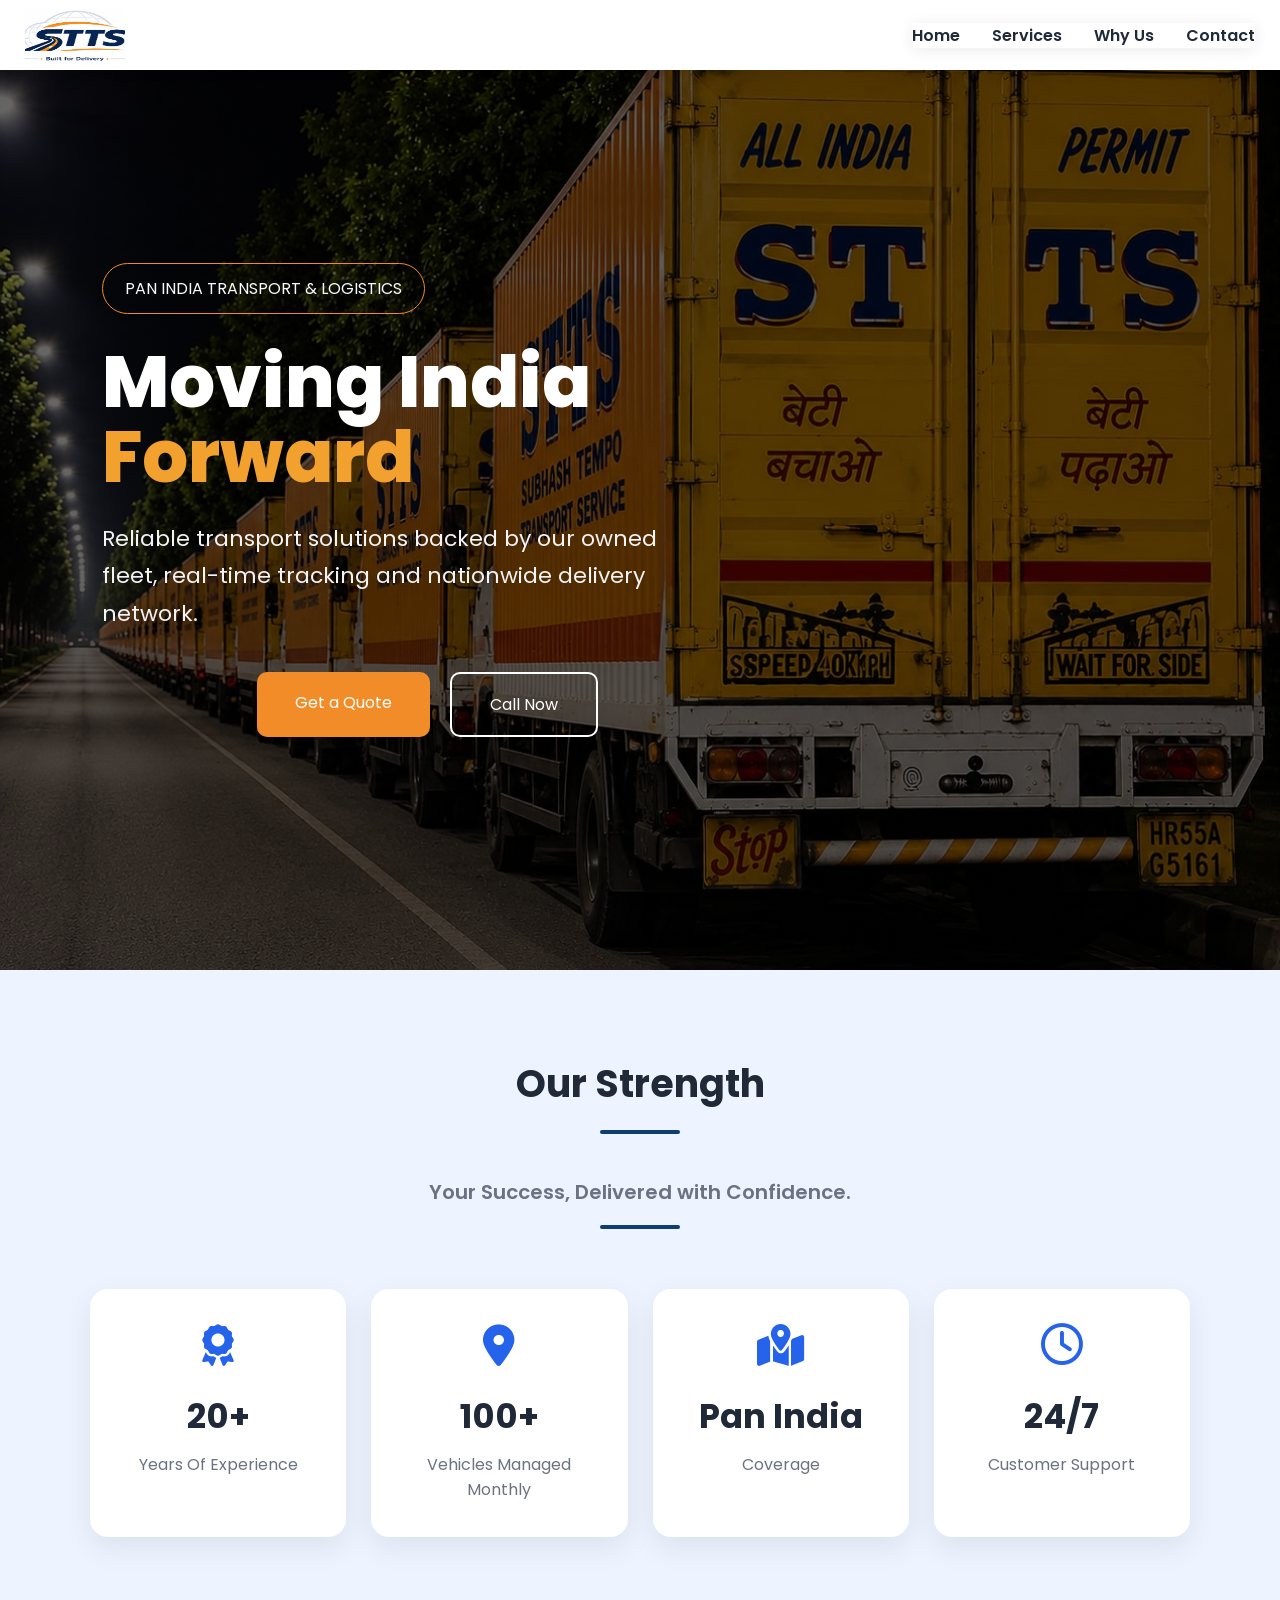
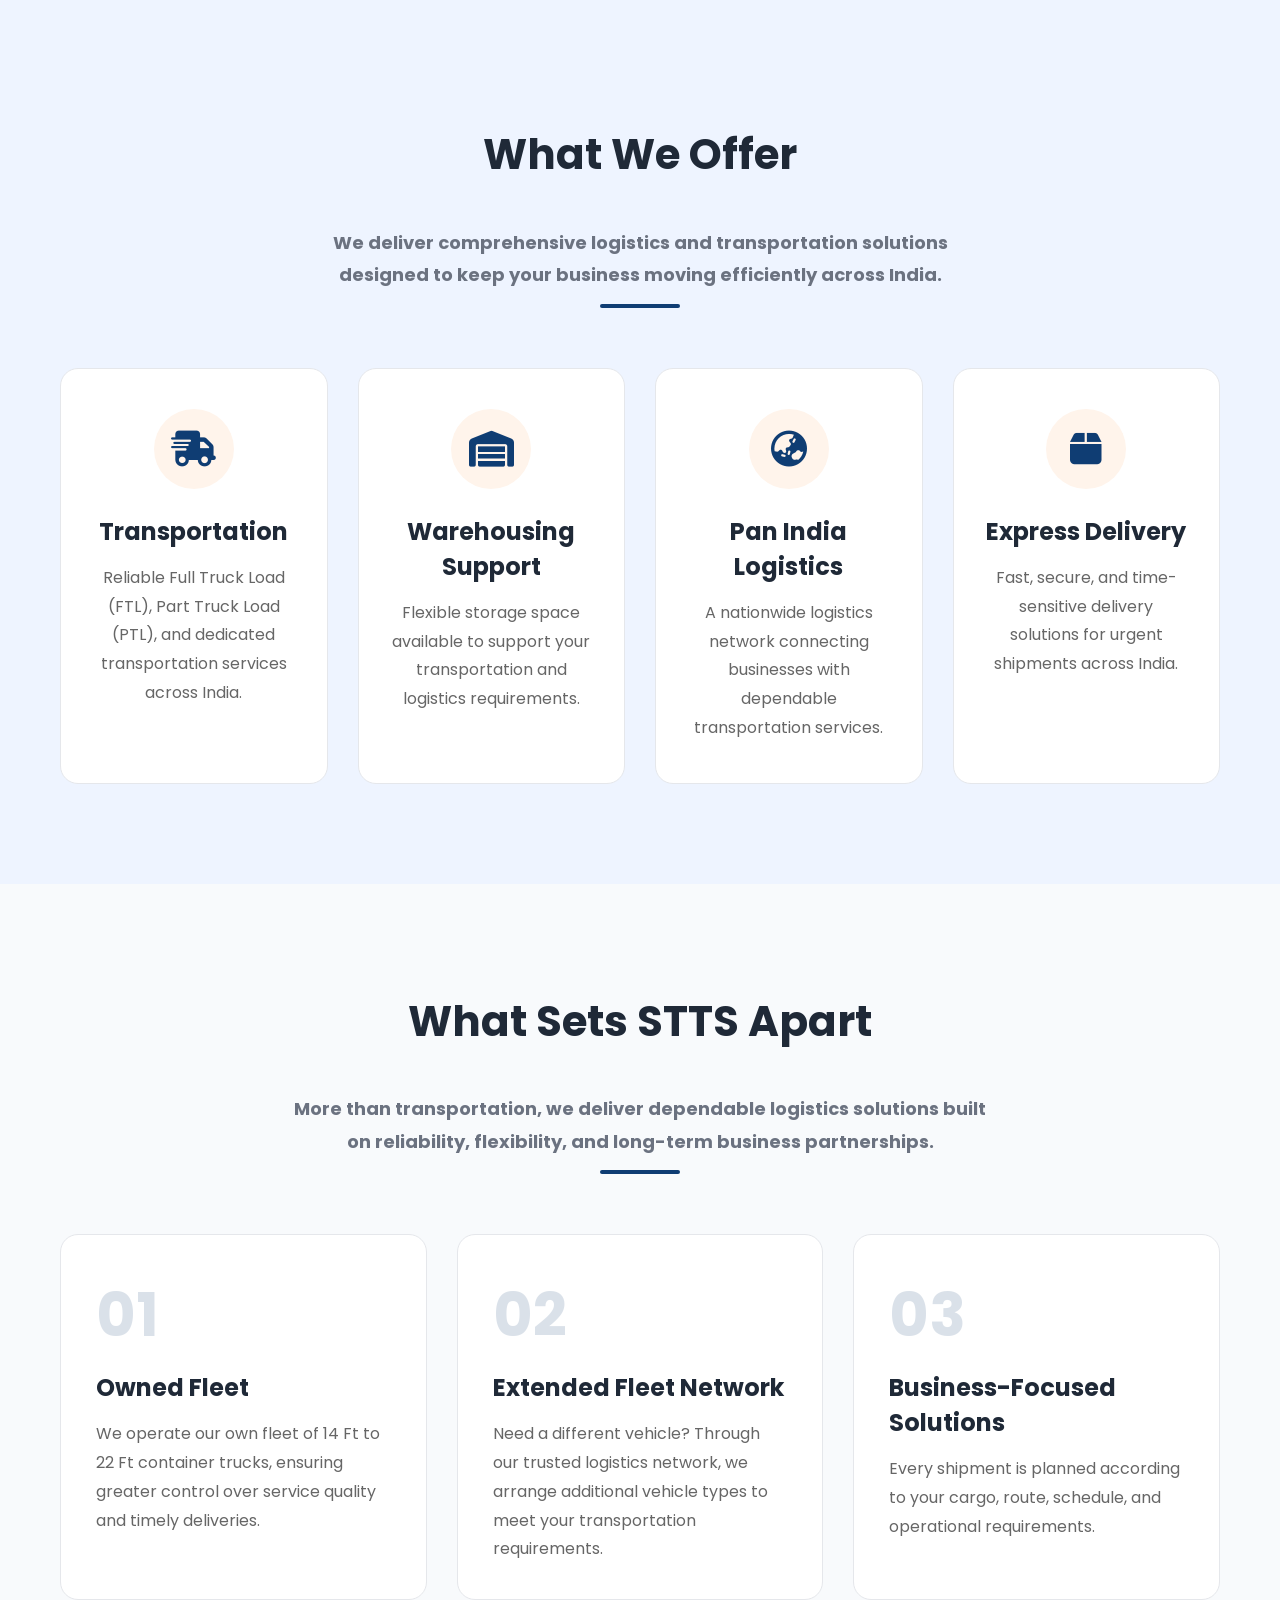
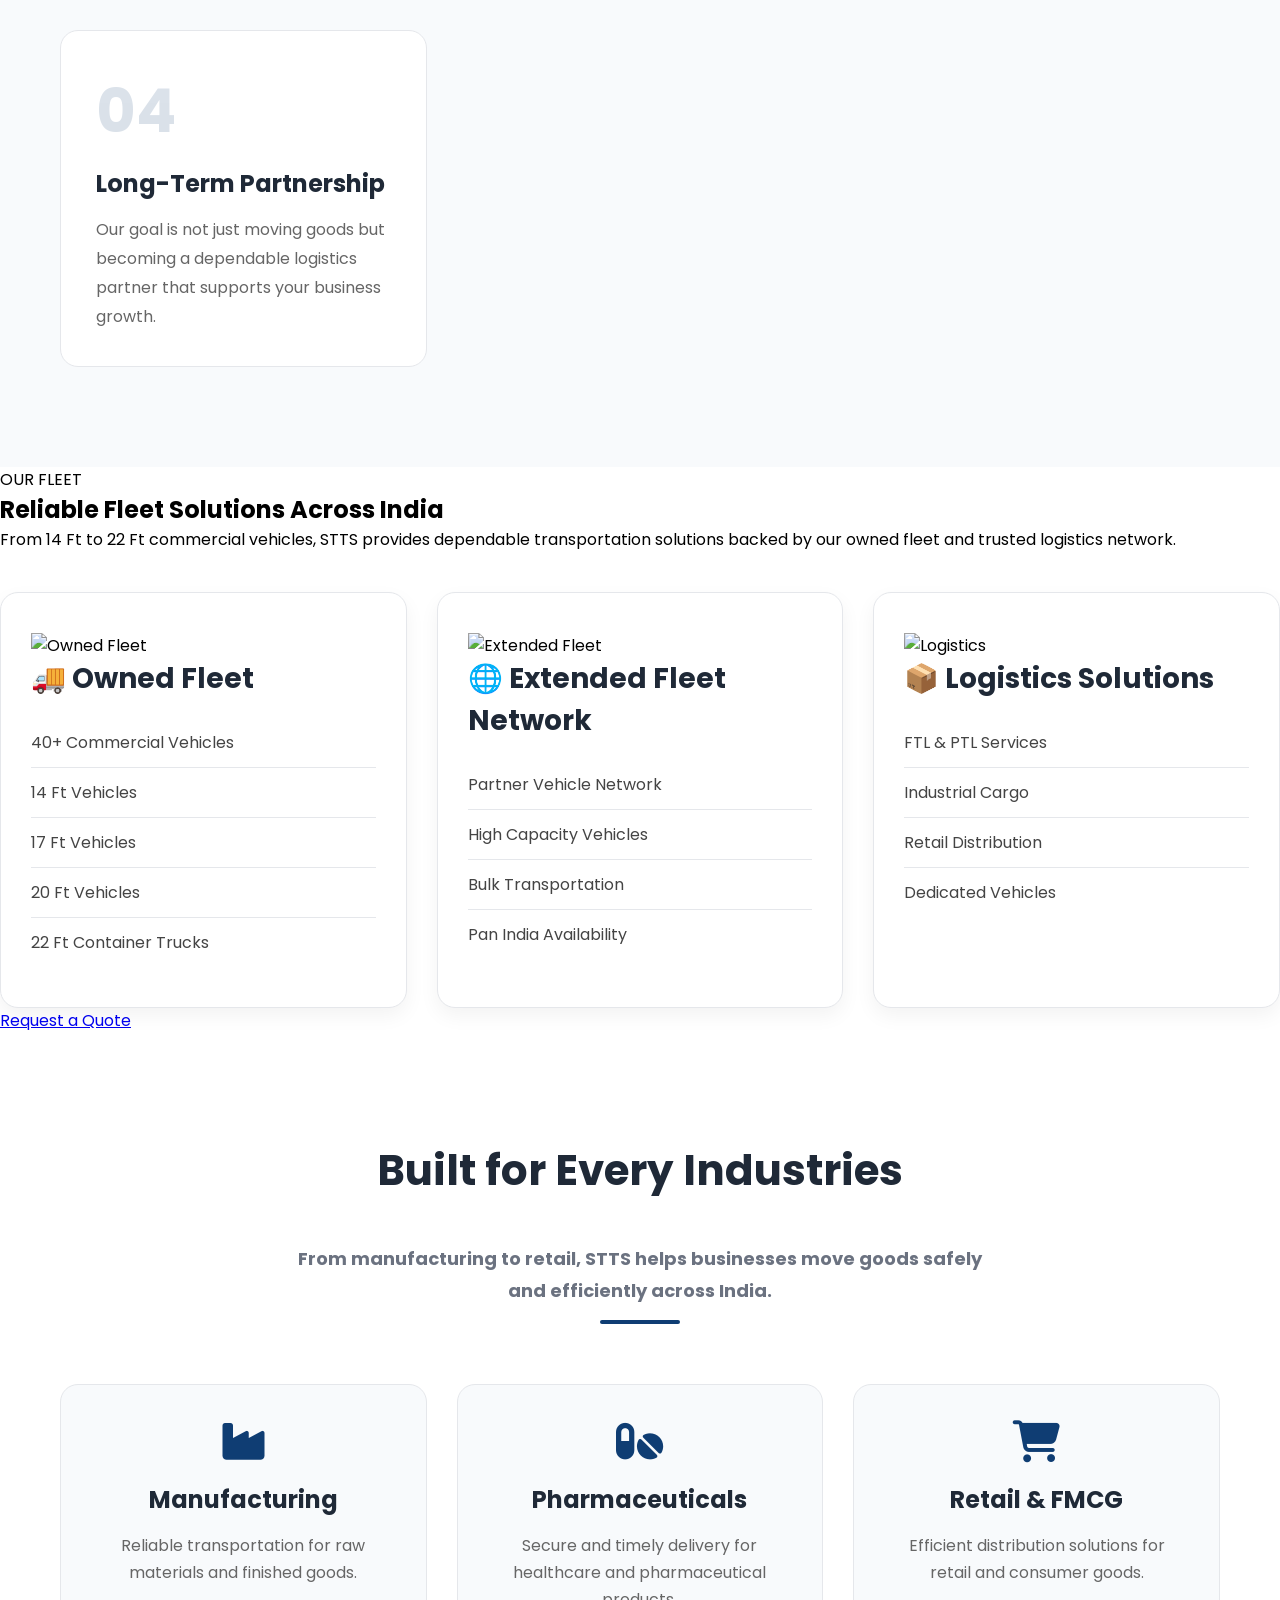
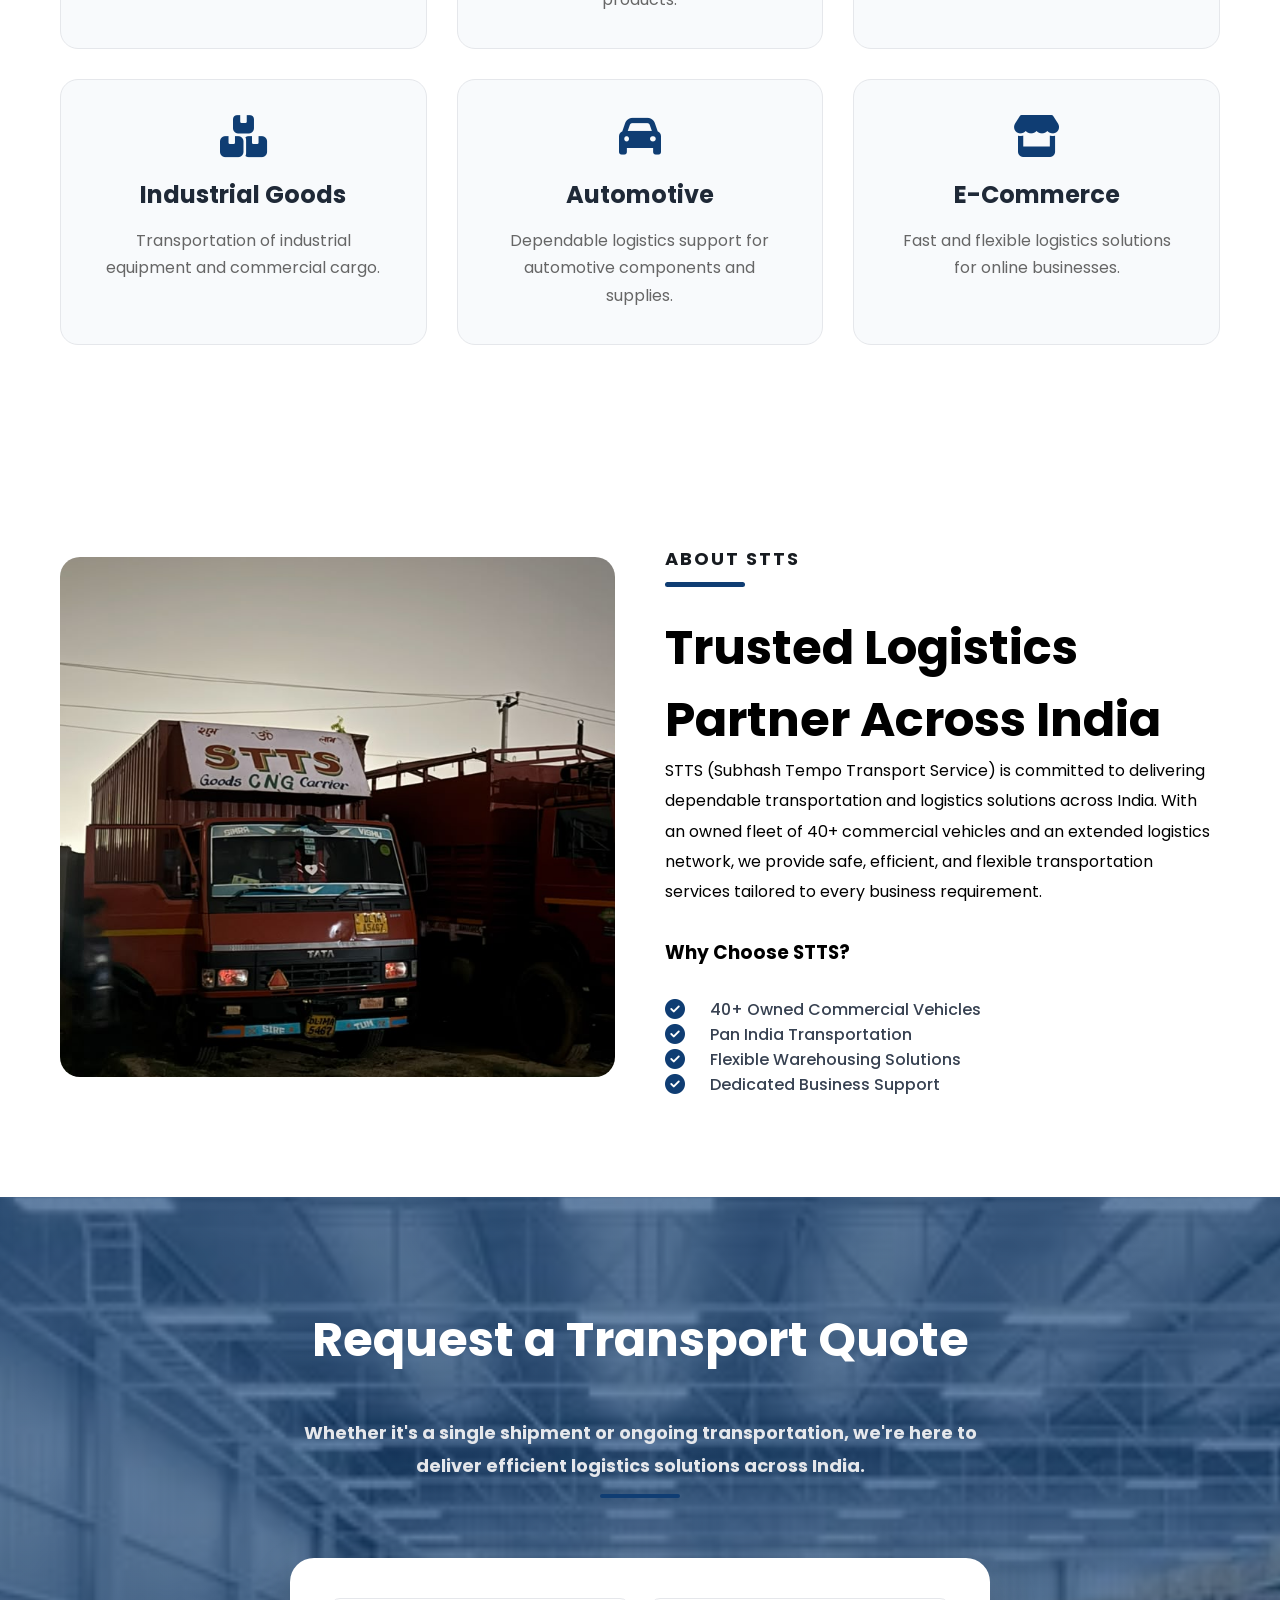
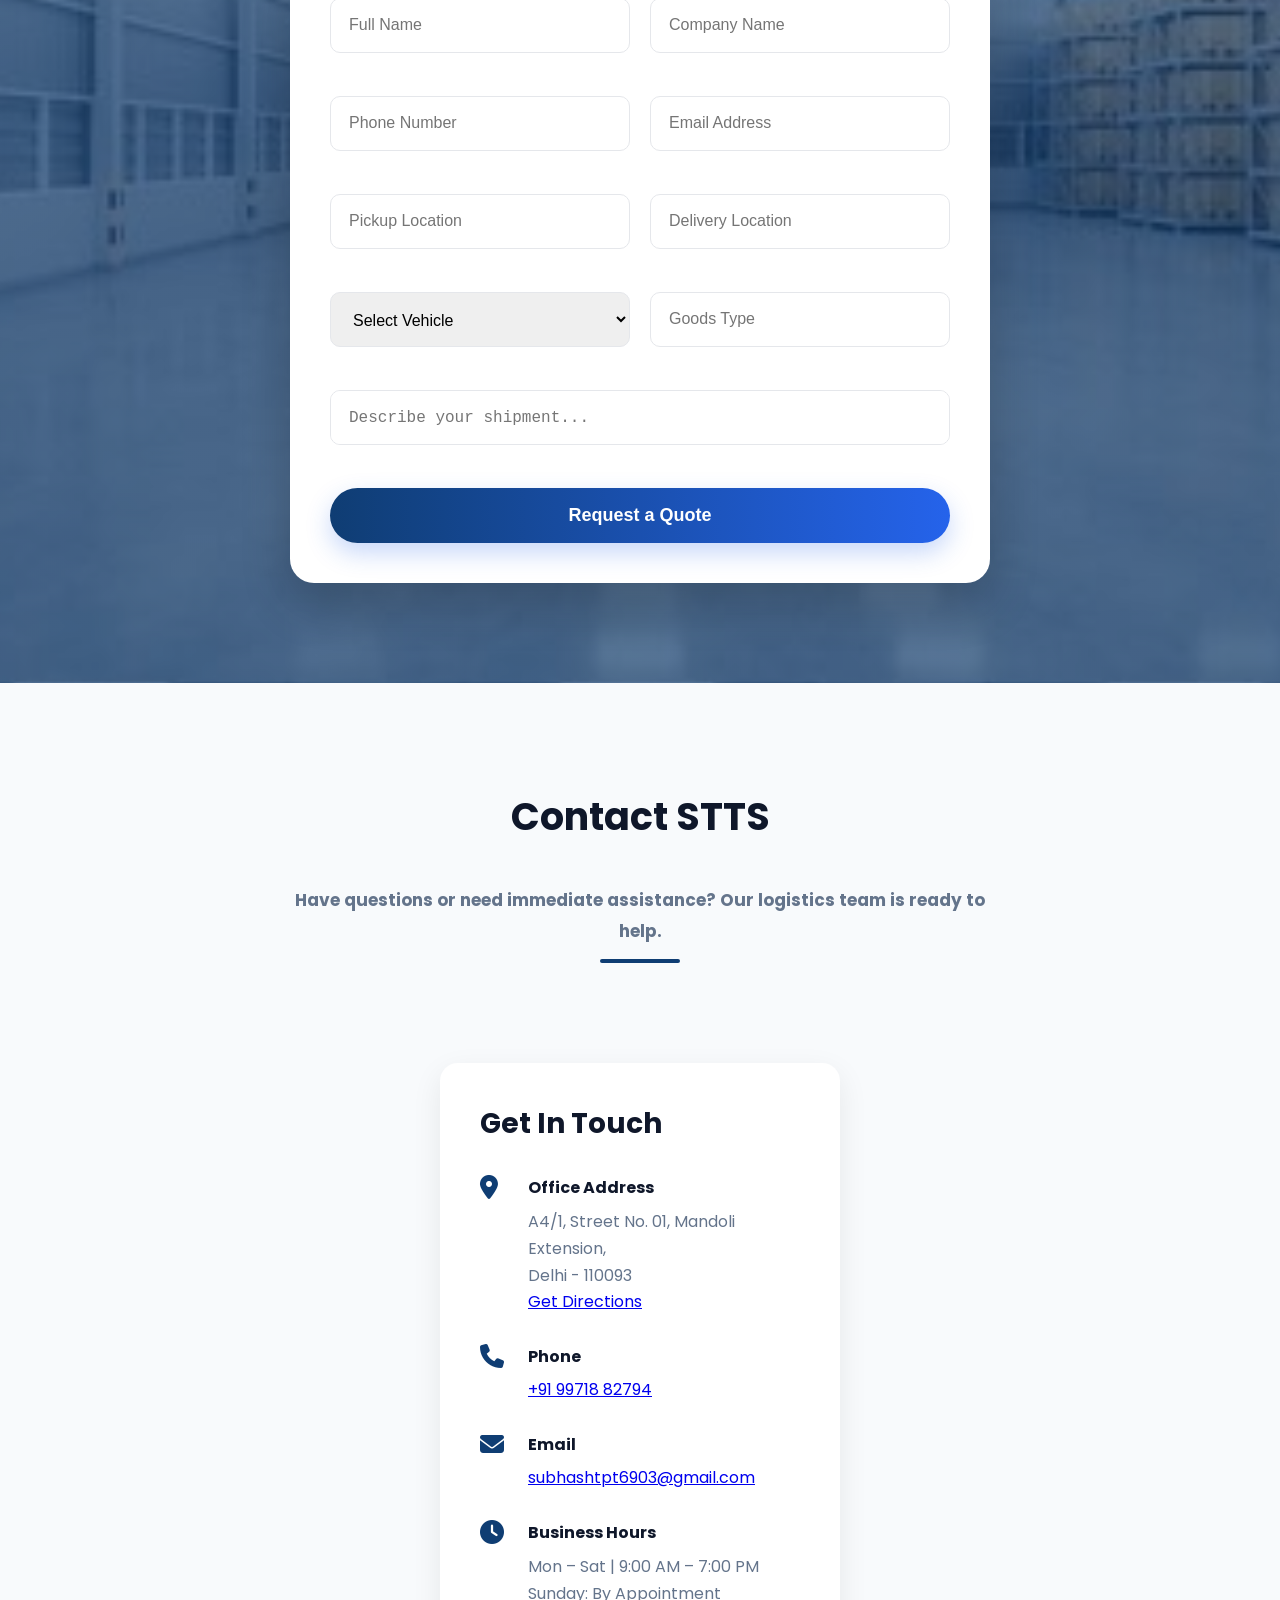
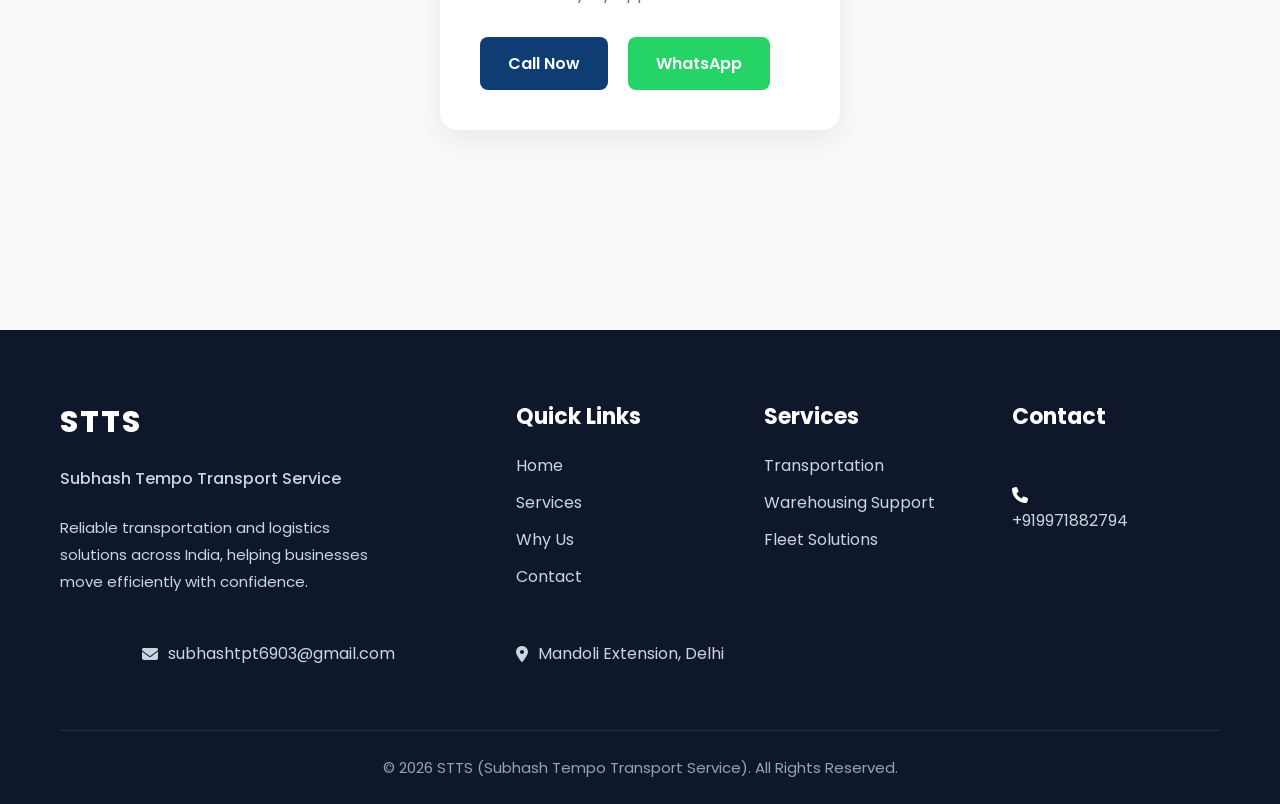
==== commit f18f6aca: "Update index.html" ====
--- a/index.html
+++ b/index.html
@@ -74,7 +74,7 @@
                 Get a Quote
             </a>
 
-            <a href="tel:+919311755072" class="btn-secondary">
+            <a href="tel:+919971882794" class="btn-secondary">
                 Call Now
             </a>
 
@@ -256,76 +256,76 @@
 </section>
 
 <!-- ================= FLEET SOLUTIONS ================= -->
-
-<section class="fleet-solutions">
-
-    <div class="section-title">
-        <h2>Flexible Fleet Solutions Across India</h2>
-
+<section class="fleet-section">
+
+    <div class="fleet-heading">
+        <span>OUR FLEET</span>
+        <h2>Reliable Fleet Solutions Across India</h2>
         <p>
-            From 14 Ft to 22 Ft container trucks in our owned fleet, along with additional vehicles arranged through our trusted logistics partner network, STTS delivers reliable transportation solutions across India.
+            From 14 Ft to 22 Ft commercial vehicles, STTS provides dependable
+            transportation solutions backed by our owned fleet and trusted
+            logistics network.
         </p>
     </div>
 
     <div class="fleet-grid">
 
+        <!-- Owned Fleet -->
         <div class="fleet-card">
 
+            <img src="images/truck1.jpg" alt="Owned Fleet">
+
             <h3>🚚 Owned Fleet</h3>
 
-            <p>
-                We operate our own fleet of commercial vehicles including:
-            </p>
-
             <ul>
+                <li>40+ Commercial Vehicles</li>
                 <li>14 Ft Vehicles</li>
                 <li>17 Ft Vehicles</li>
-                <li>19 Ft Vehicles</li>
                 <li>20 Ft Vehicles</li>
-                <li>22 Ft Vehicles</li>
+                <li>22 Ft Container Trucks</li>
             </ul>
 
         </div>
 
+        <!-- Extended Fleet -->
         <div class="fleet-card">
 
-            <h3>🚛 Extended Fleet Network</h3>
-
-            <p>
-                Need larger vehicles? We arrange transportation through our
-                trusted logistics network.
-            </p>
+            <img src="images/truck2.jpg" alt="Extended Fleet">
+
+            <h3>🌐 Extended Fleet Network</h3>
 
             <ul>
-                <li>32 Ft Vehicles</li>
+                <li>Partner Vehicle Network</li>
                 <li>High Capacity Vehicles</li>
                 <li>Bulk Transportation</li>
+                <li>Pan India Availability</li>
             </ul>
 
         </div>
 
+        <!-- Logistics -->
         <div class="fleet-card">
 
+            <img src="images/truck3.jpg" alt="Logistics">
+
             <h3>📦 Logistics Solutions</h3>
 
-            <p>
-                We recommend the right vehicle according to your shipment,
-                destination and delivery schedule.
-            </p>
-
             <ul>
-                <li>FTL & PTL</li>
+                <li>FTL & PTL Services</li>
                 <li>Industrial Cargo</li>
                 <li>Retail Distribution</li>
-                <li>Business Logistics</li>
+                <li>Dedicated Vehicles</li>
             </ul>
 
         </div>
 
     </div>
 
-</section>
-
+    <div class="fleet-btn">
+        <a href="#quote">Request a Quote</a>
+    </div>
+
+</section>
 <!-- ================= INDUSTRIES ================= -->
 
 <section class="industries">
@@ -452,6 +452,7 @@
     <input type="hidden" name="_subject" value="New Inquiry from STTS Website">
     <input type="hidden" name="_captcha" value="false">
     <input type="hidden" name="_template" value="table">
+    <input type="hidden" name="_next" value="https://subhashtpt6903-tech.github.io/stts-logistics/thank-you.html">
 
     <div class="input-group">
         <input type="text" name="name" placeholder="Full Name" required>
@@ -520,7 +521,7 @@
                 <div>
                     <h4>Phone</h4>
                     
-                    <a href="tel:+91 9311755072">+91 93117 55072</a>
+                    <a href="tel:+91 9971882794">+91 99718 82794</a>
                 </div>
             </div>
 
@@ -547,7 +548,7 @@
             </div>
 
             <div class="contact-buttons">
-                <a href="tel:+919311755072" class="call-btn">Call Now</a>
+                <a href="tel:+919971882794" class="call-btn">Call Now</a>
 
                 <a href="https://wa.me/919311755072" target="_blank" class="whatsapp-btn">
                     WhatsApp
@@ -604,8 +605,8 @@
 
             <div class="contact-item"></div>
                 <i class="fas fa-phone"></i>
-                <a href="tel:+9193111755072">
-                    +919311755072
+                <a href="tel:+919971882794">
+                    +919971882794
                 </a>
             </div>
 
@@ -634,4 +635,4 @@
 <script src="javascript.js"></script>
 
 </body>
-</html>+</html>
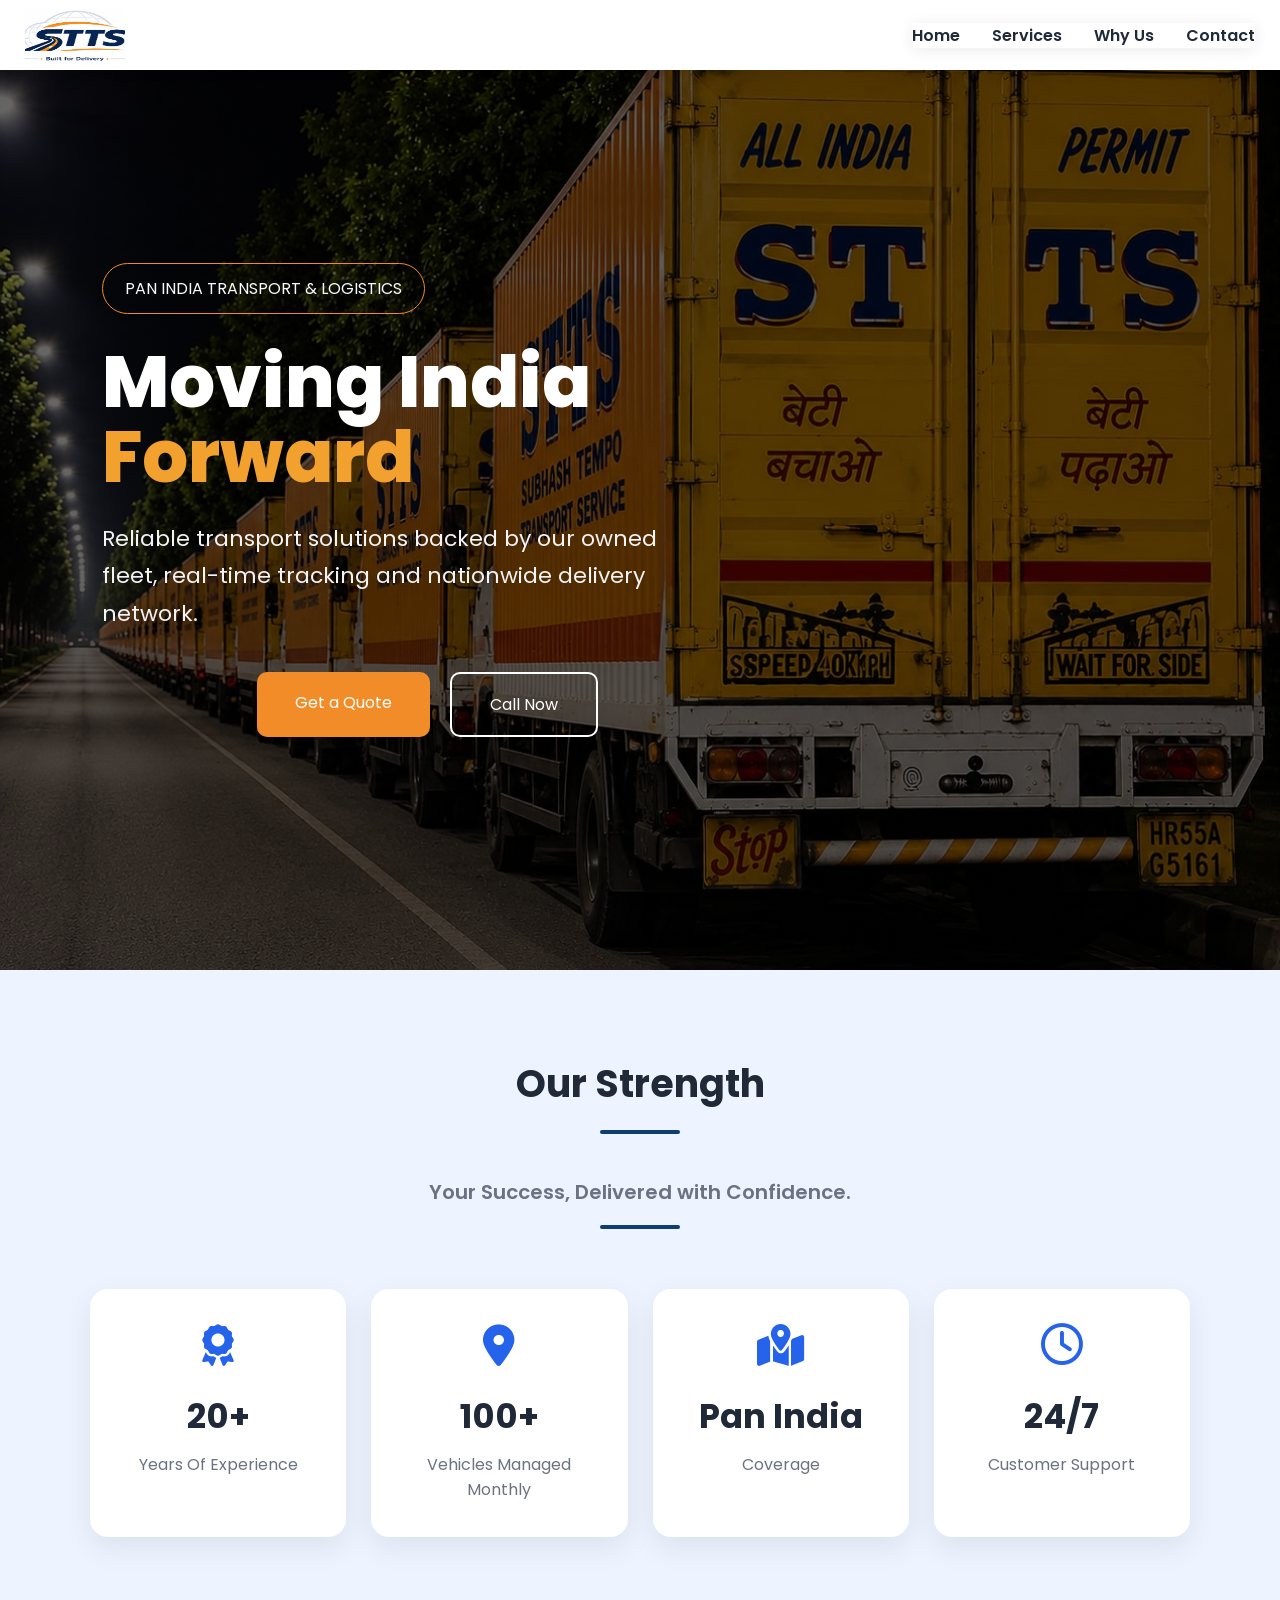
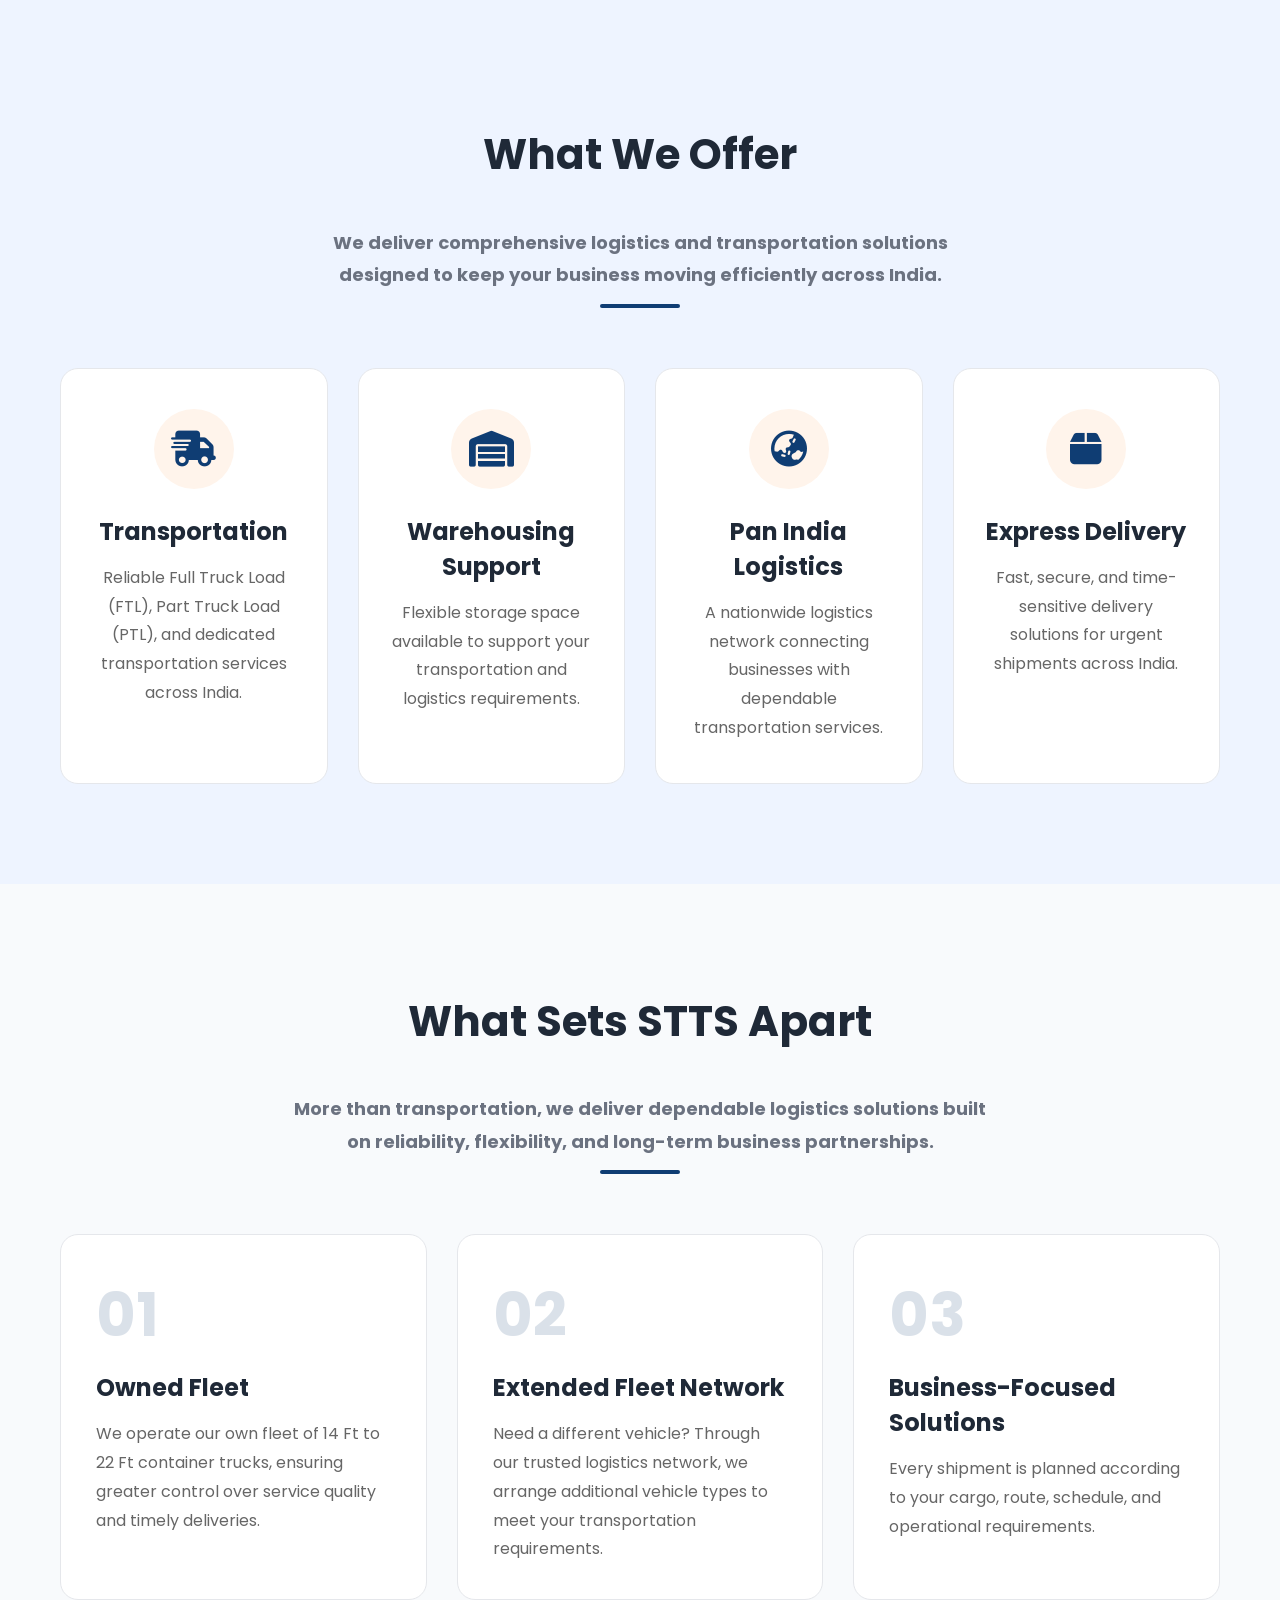
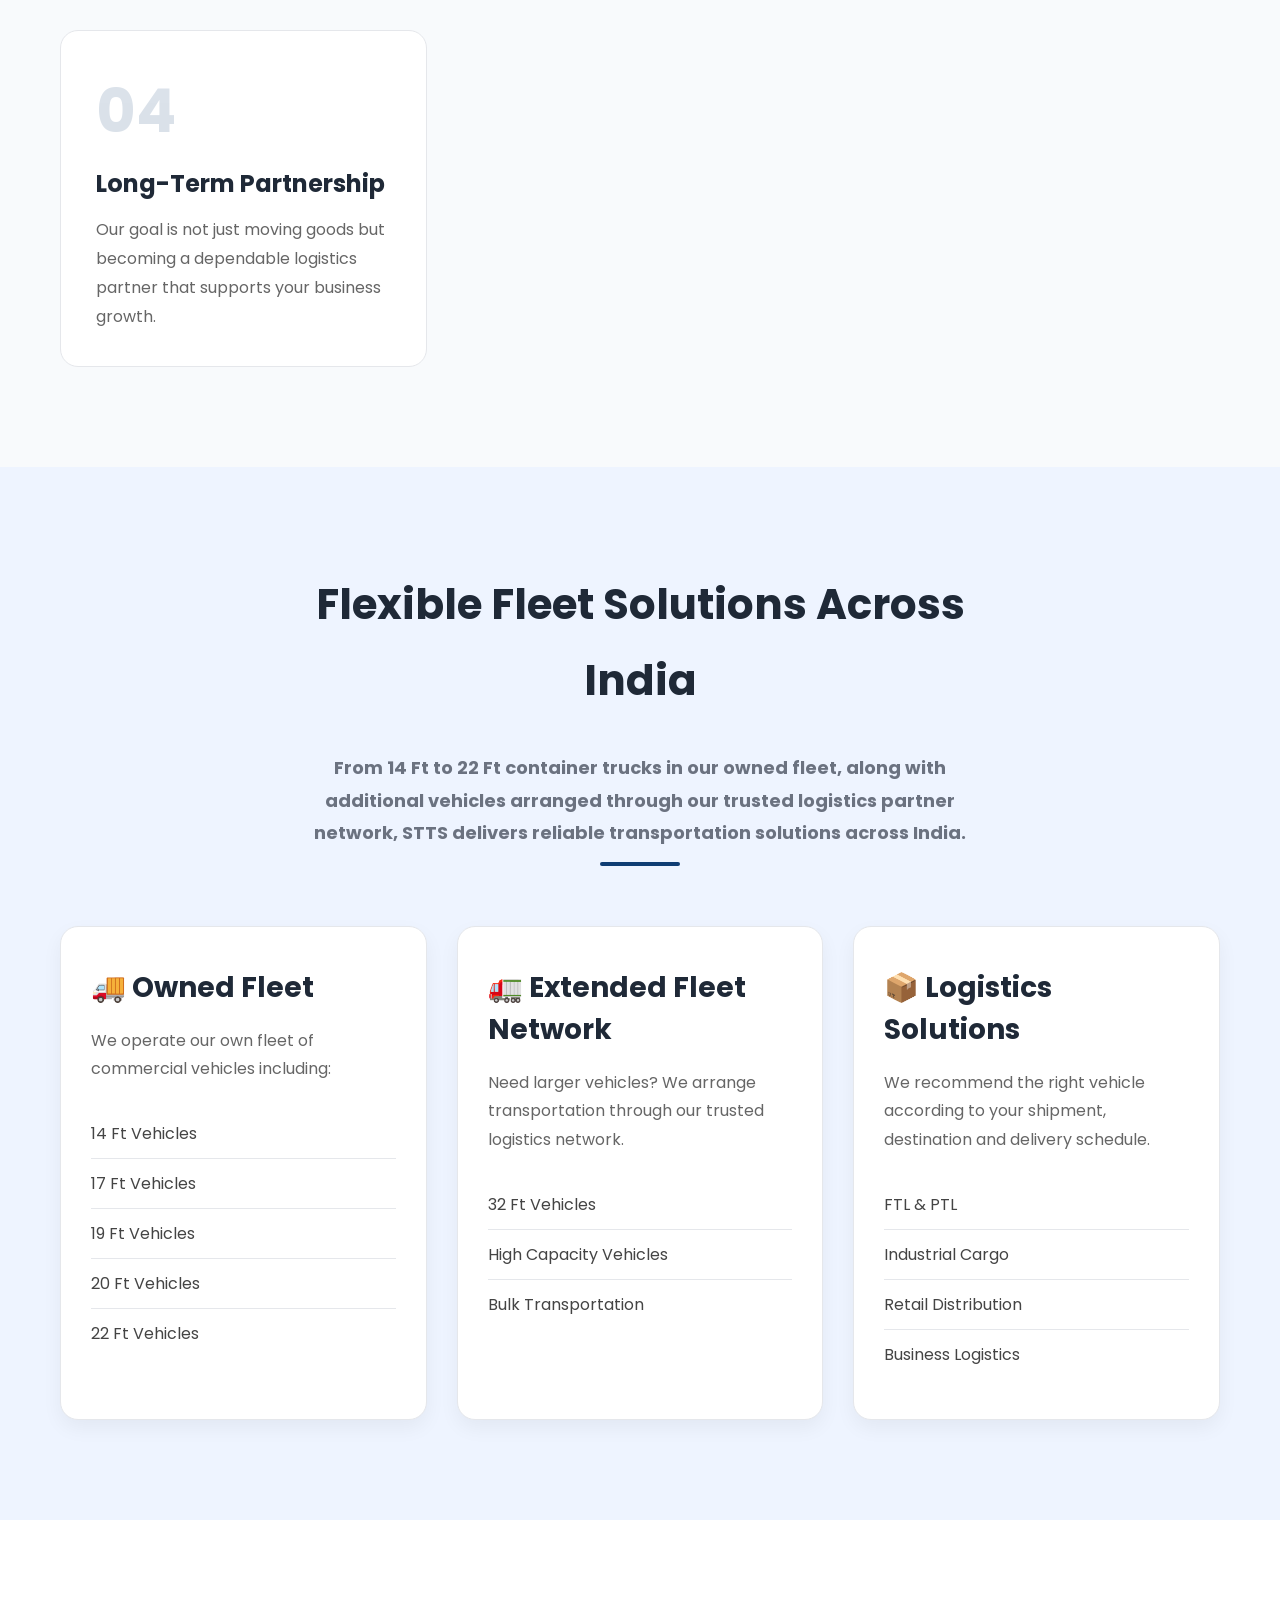
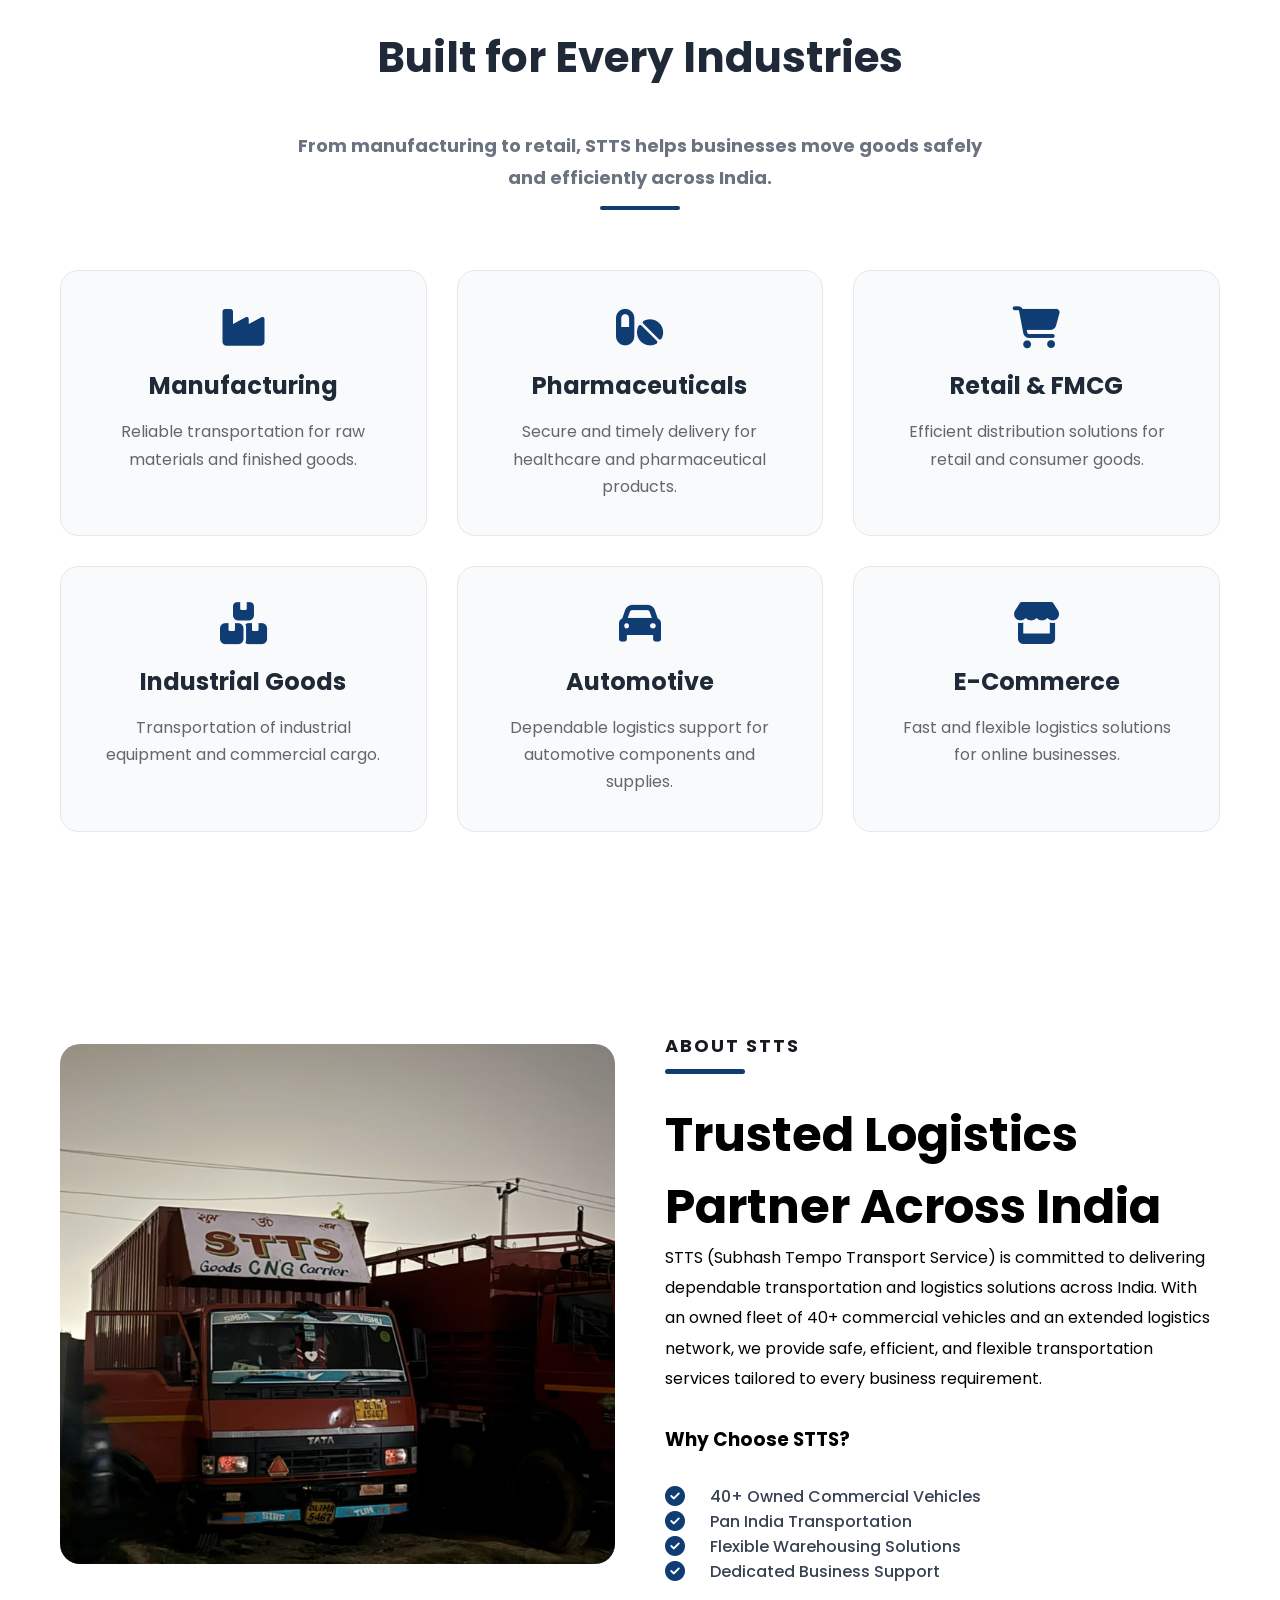
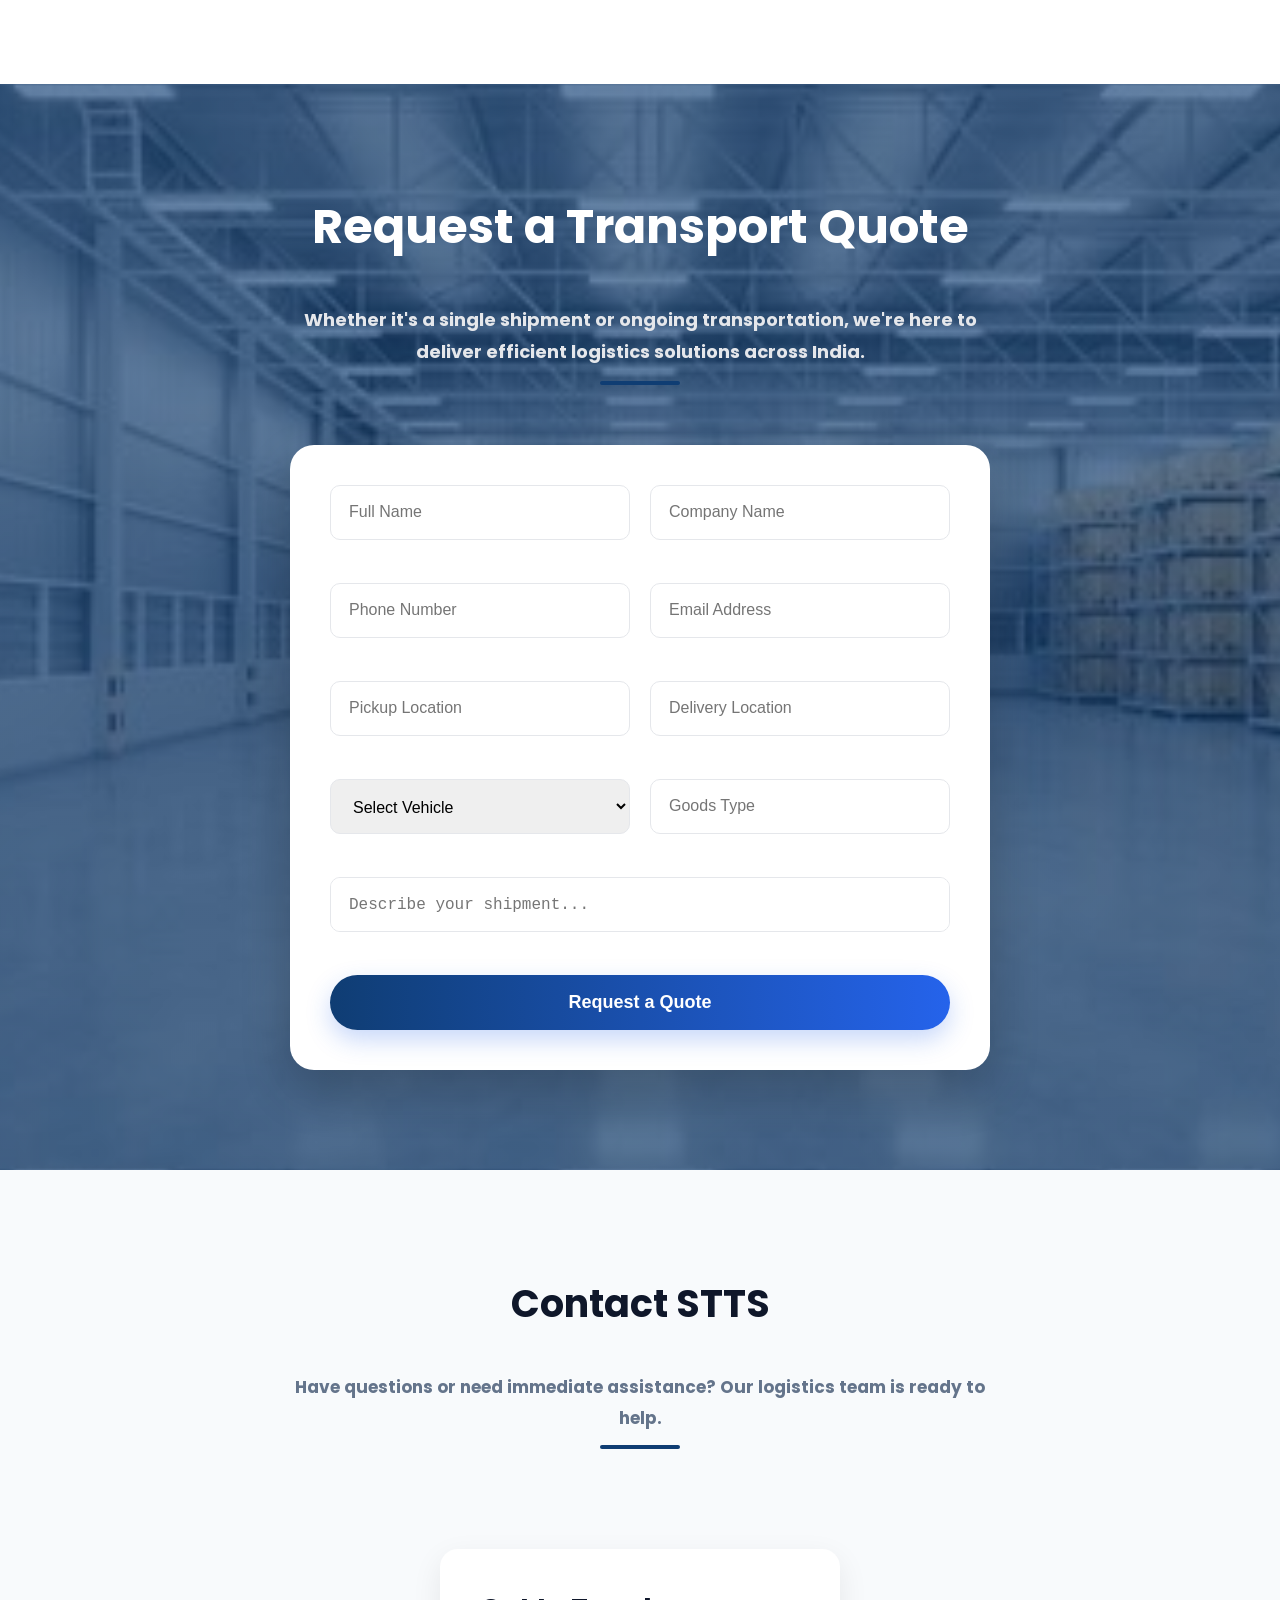
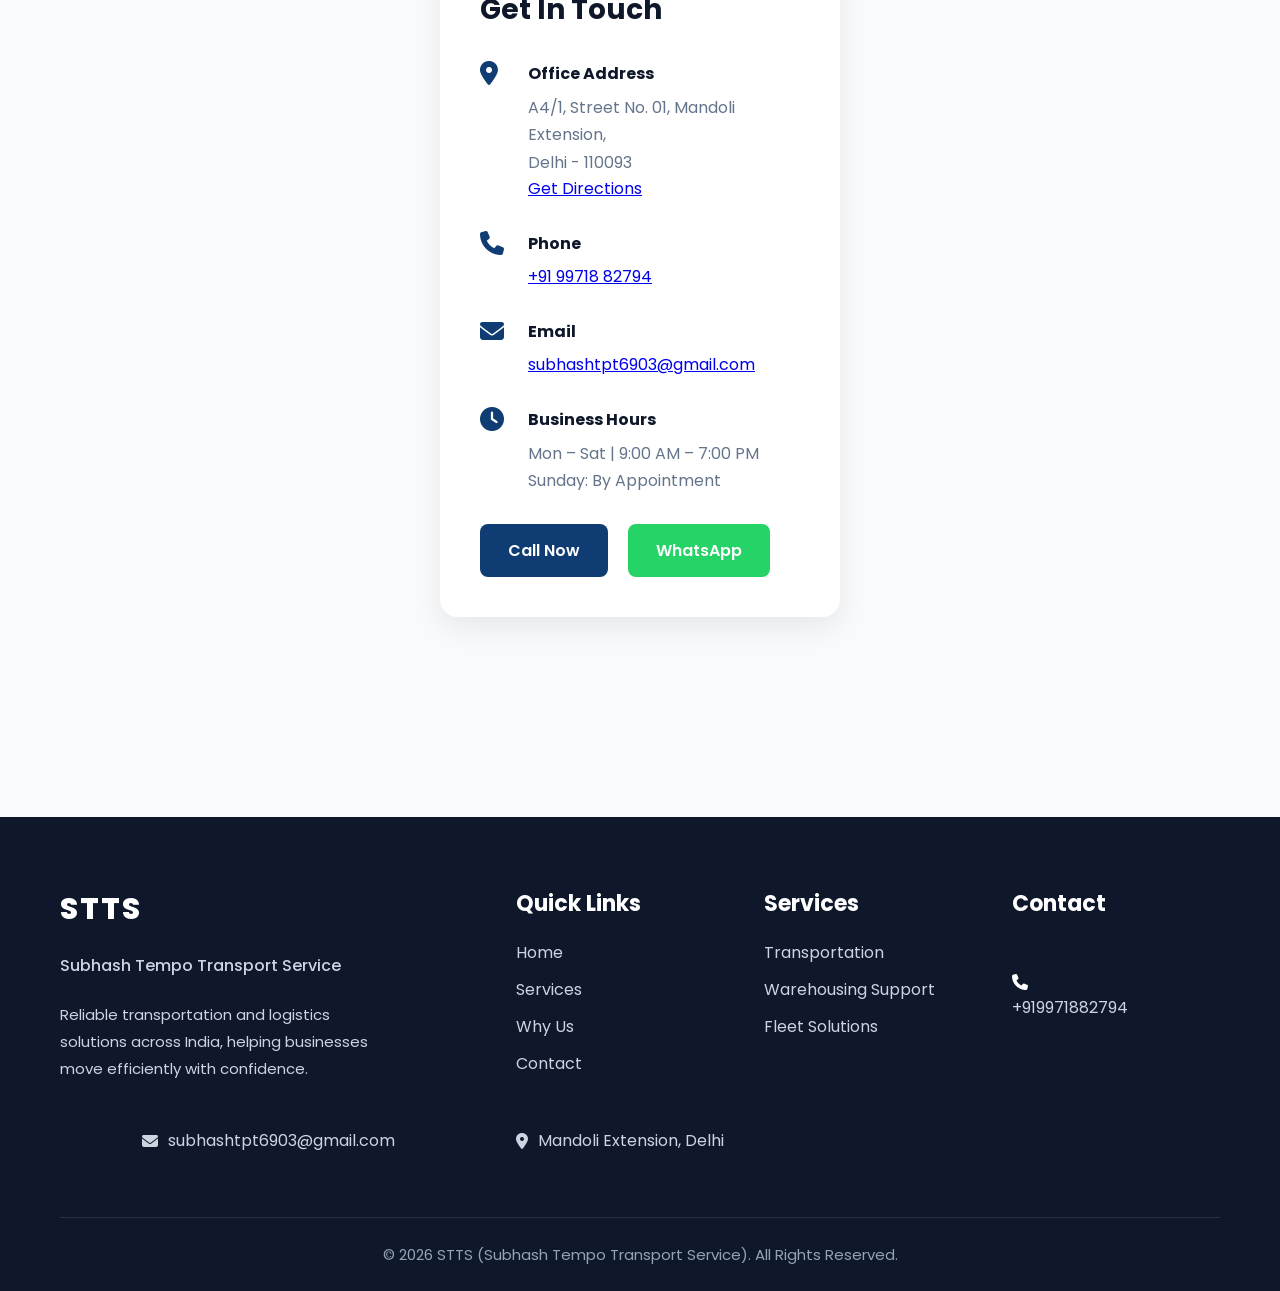
==== commit 1b0116cf: "Update index.html" ====
--- a/index.html
+++ b/index.html
@@ -255,74 +255,71 @@
 
 </section>
 
-<!-- ================= FLEET SOLUTIONS ================= -->
-<section class="fleet-section">
-
-    <div class="fleet-heading">
-        <span>OUR FLEET</span>
-        <h2>Reliable Fleet Solutions Across India</h2>
+<section class="fleet-solutions">
+
+    <div class="section-title">
+        <h2>Flexible Fleet Solutions Across India</h2>
+
         <p>
-            From 14 Ft to 22 Ft commercial vehicles, STTS provides dependable
-            transportation solutions backed by our owned fleet and trusted
-            logistics network.
+            From 14 Ft to 22 Ft container trucks in our owned fleet, along with additional vehicles arranged through our trusted logistics partner network, STTS delivers reliable transportation solutions across India.
         </p>
     </div>
 
     <div class="fleet-grid">
 
-        <!-- Owned Fleet -->
         <div class="fleet-card">
 
-            <img src="images/truck1.jpg" alt="Owned Fleet">
-
             <h3>🚚 Owned Fleet</h3>
 
+            <p>
+                We operate our own fleet of commercial vehicles including:
+            </p>
+
             <ul>
-                <li>40+ Commercial Vehicles</li>
                 <li>14 Ft Vehicles</li>
                 <li>17 Ft Vehicles</li>
+                <li>19 Ft Vehicles</li>
                 <li>20 Ft Vehicles</li>
-                <li>22 Ft Container Trucks</li>
+                <li>22 Ft Vehicles</li>
             </ul>
 
         </div>
 
-        <!-- Extended Fleet -->
         <div class="fleet-card">
 
-            <img src="images/truck2.jpg" alt="Extended Fleet">
-
-            <h3>🌐 Extended Fleet Network</h3>
+            <h3>🚛 Extended Fleet Network</h3>
+
+            <p>
+                Need larger vehicles? We arrange transportation through our
+                trusted logistics network.
+            </p>
 
             <ul>
-                <li>Partner Vehicle Network</li>
+                <li>32 Ft Vehicles</li>
                 <li>High Capacity Vehicles</li>
                 <li>Bulk Transportation</li>
-                <li>Pan India Availability</li>
             </ul>
 
         </div>
 
-        <!-- Logistics -->
         <div class="fleet-card">
 
-            <img src="images/truck3.jpg" alt="Logistics">
-
             <h3>📦 Logistics Solutions</h3>
 
+            <p>
+                We recommend the right vehicle according to your shipment,
+                destination and delivery schedule.
+            </p>
+
             <ul>
-                <li>FTL & PTL Services</li>
+                <li>FTL & PTL</li>
                 <li>Industrial Cargo</li>
                 <li>Retail Distribution</li>
-                <li>Dedicated Vehicles</li>
+                <li>Business Logistics</li>
             </ul>
 
         </div>
 
-    </div>
-
-    <div class="fleet-btn">
-        <a href="#quote">Request a Quote</a>
     </div>
 
 </section>
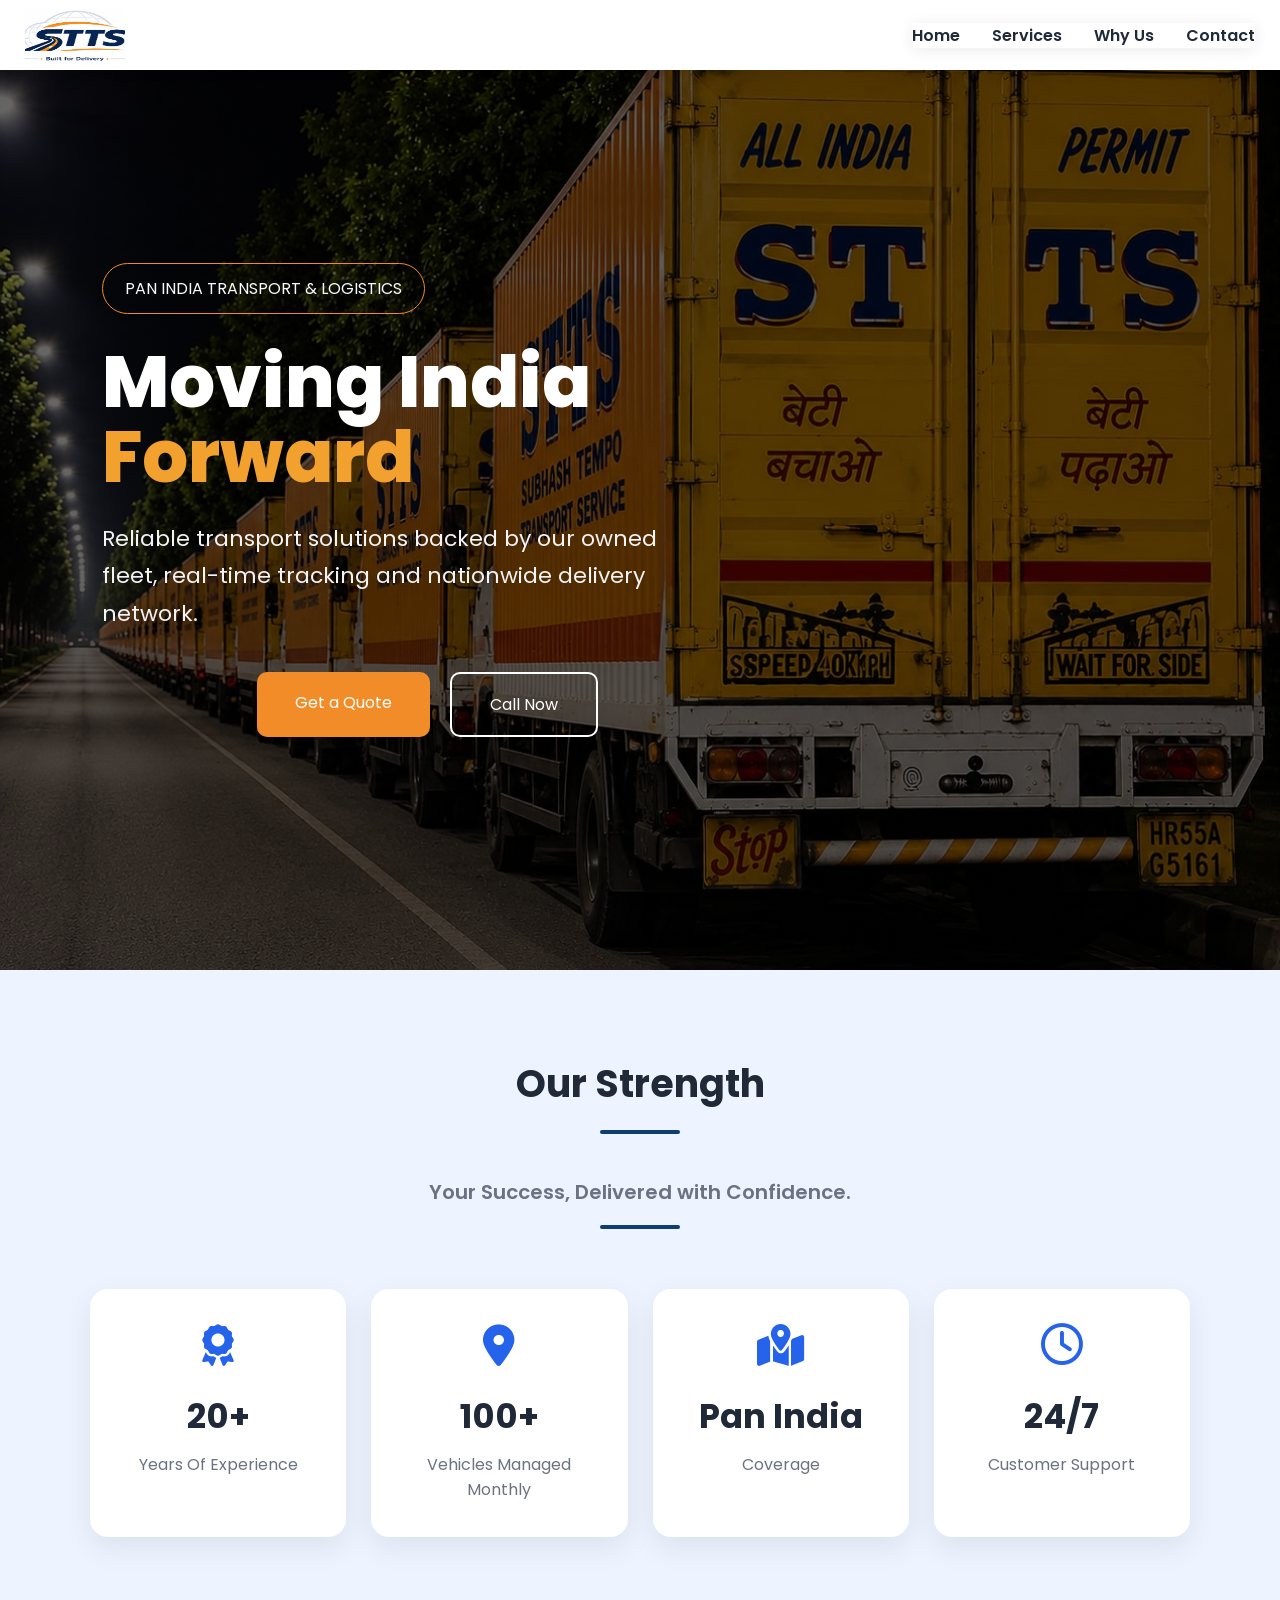
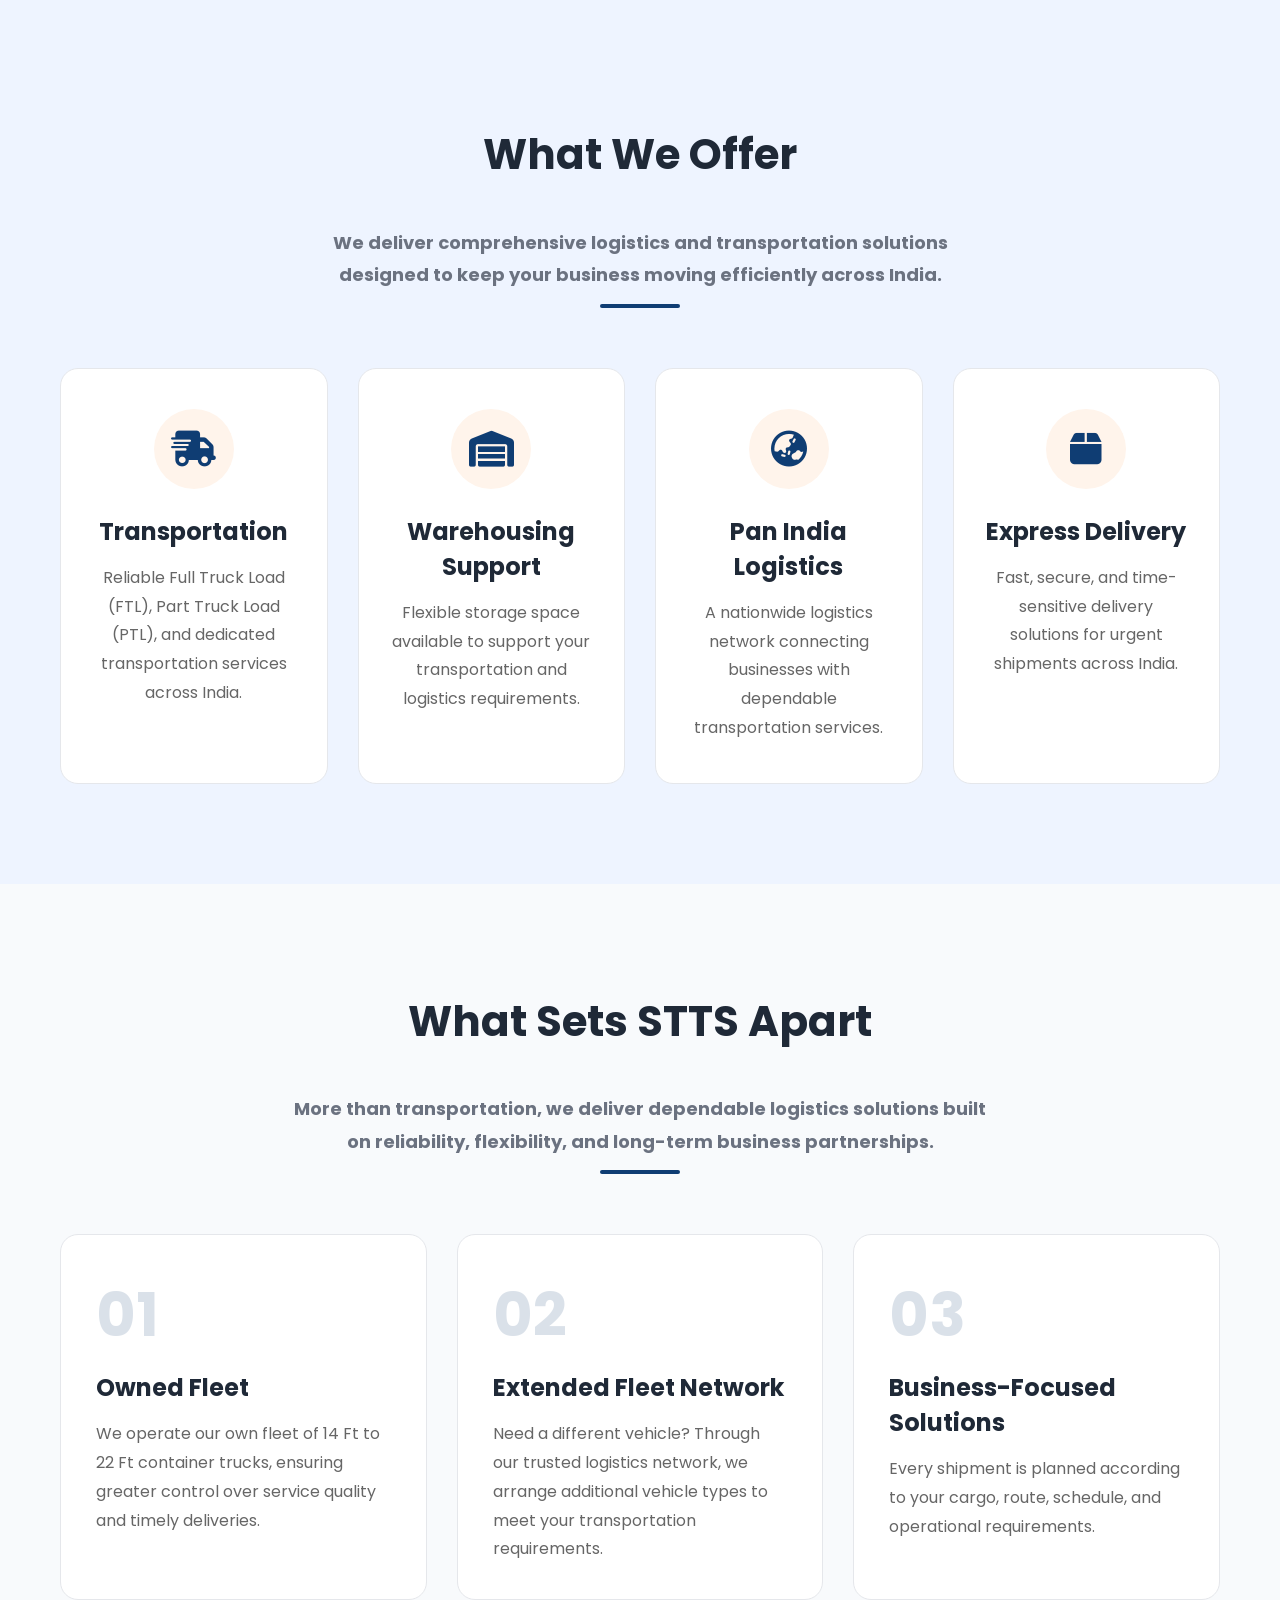
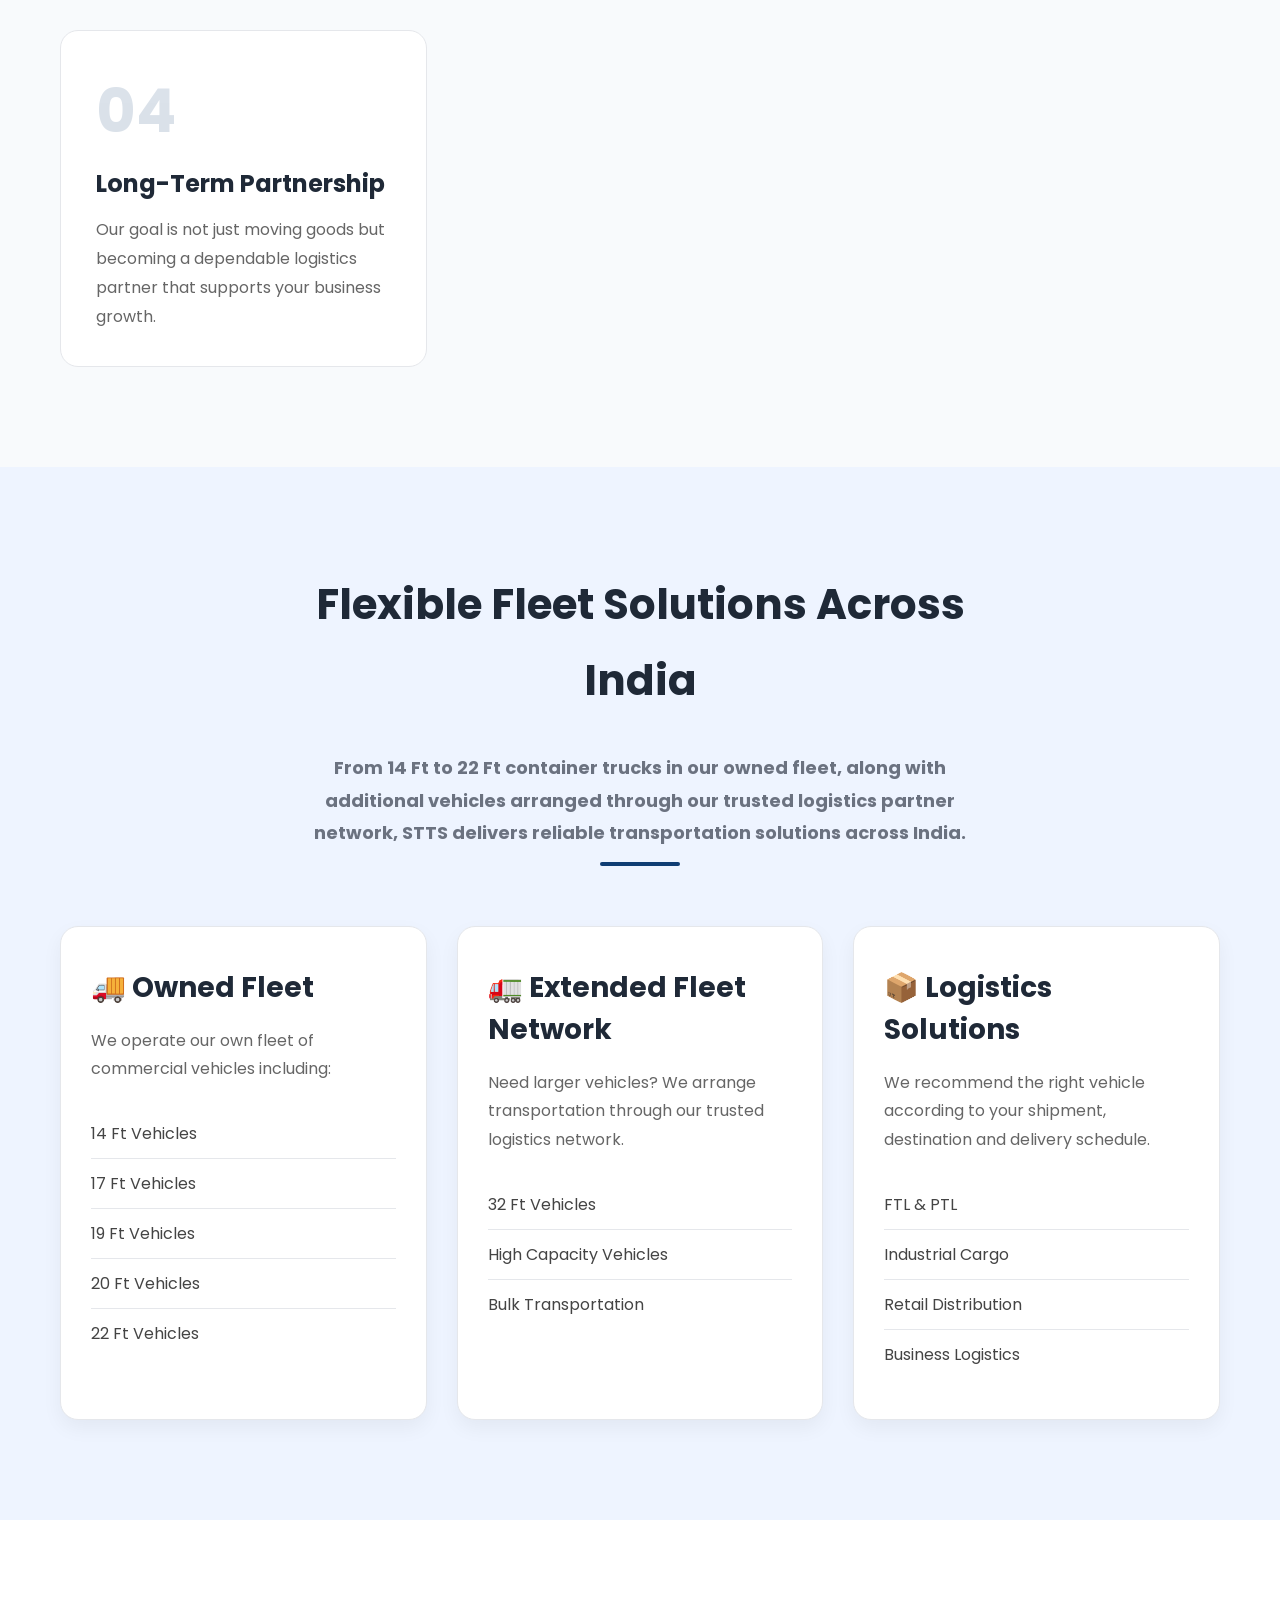
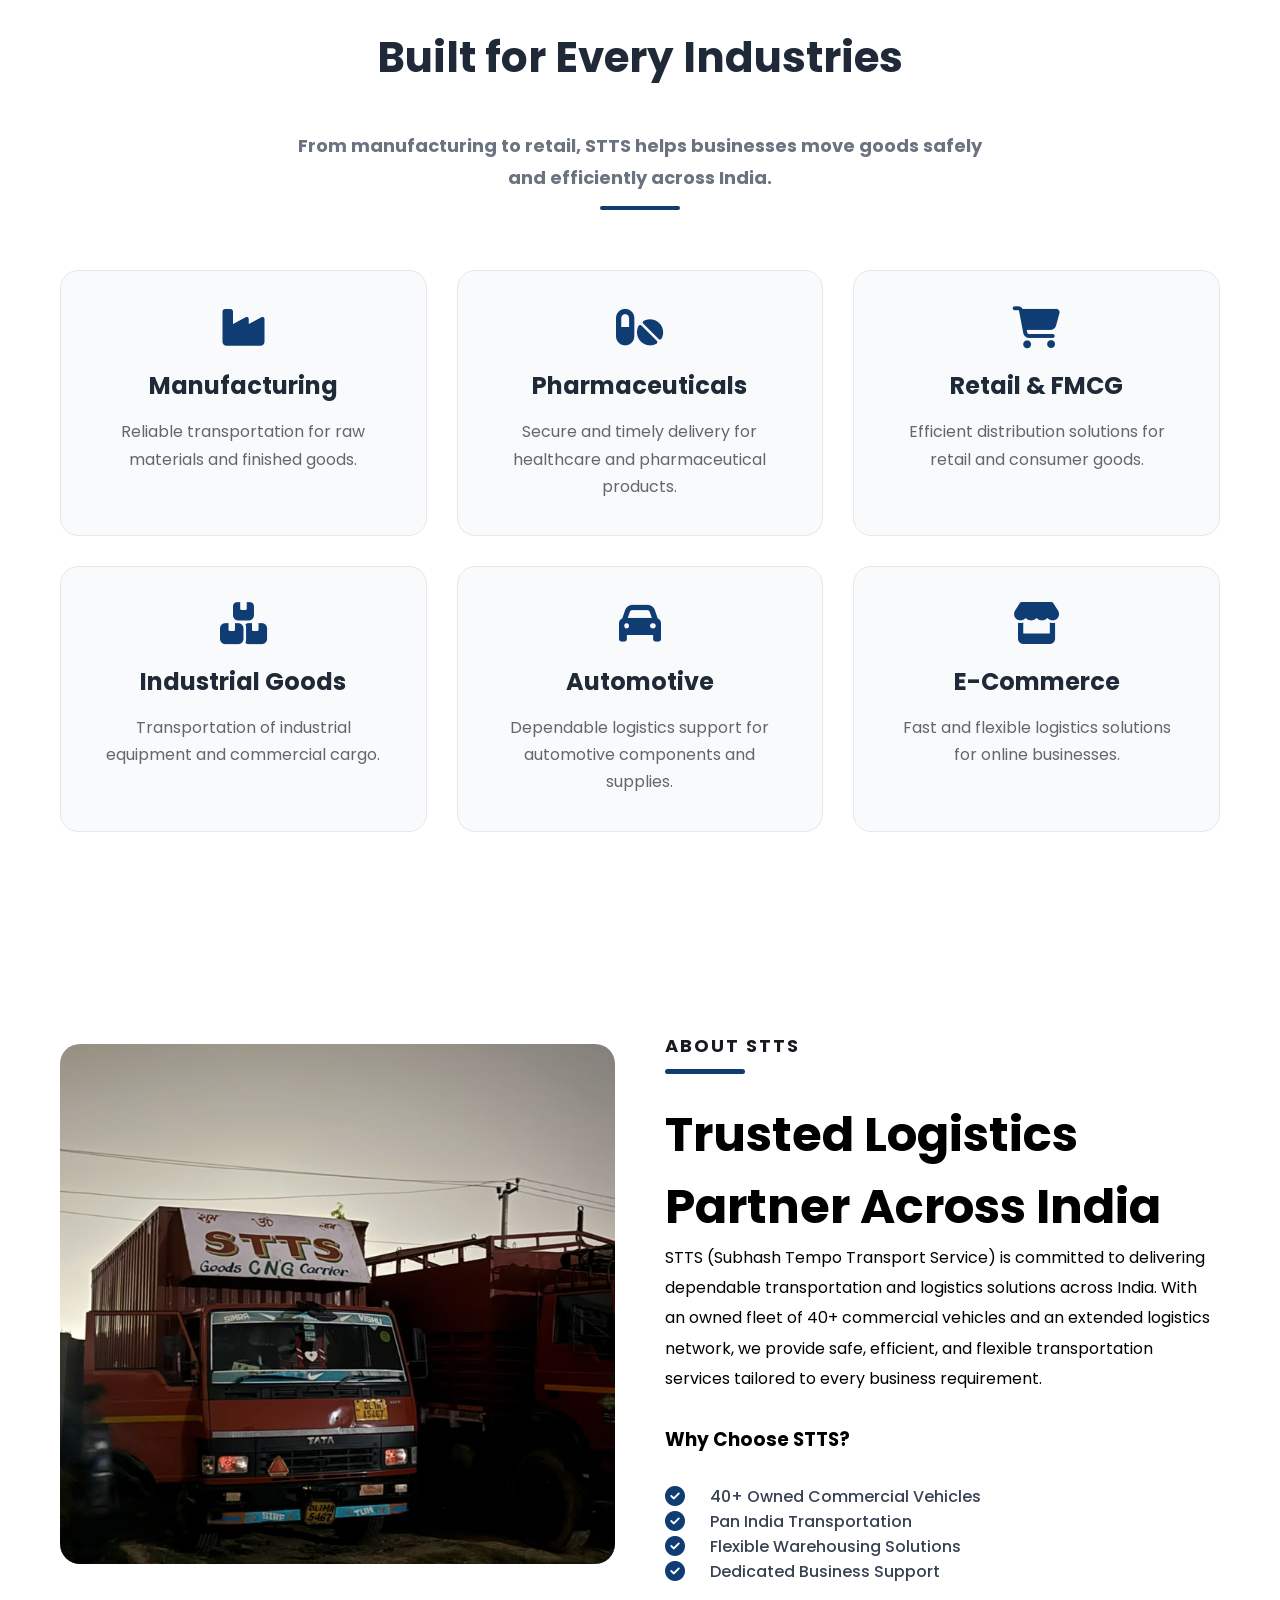
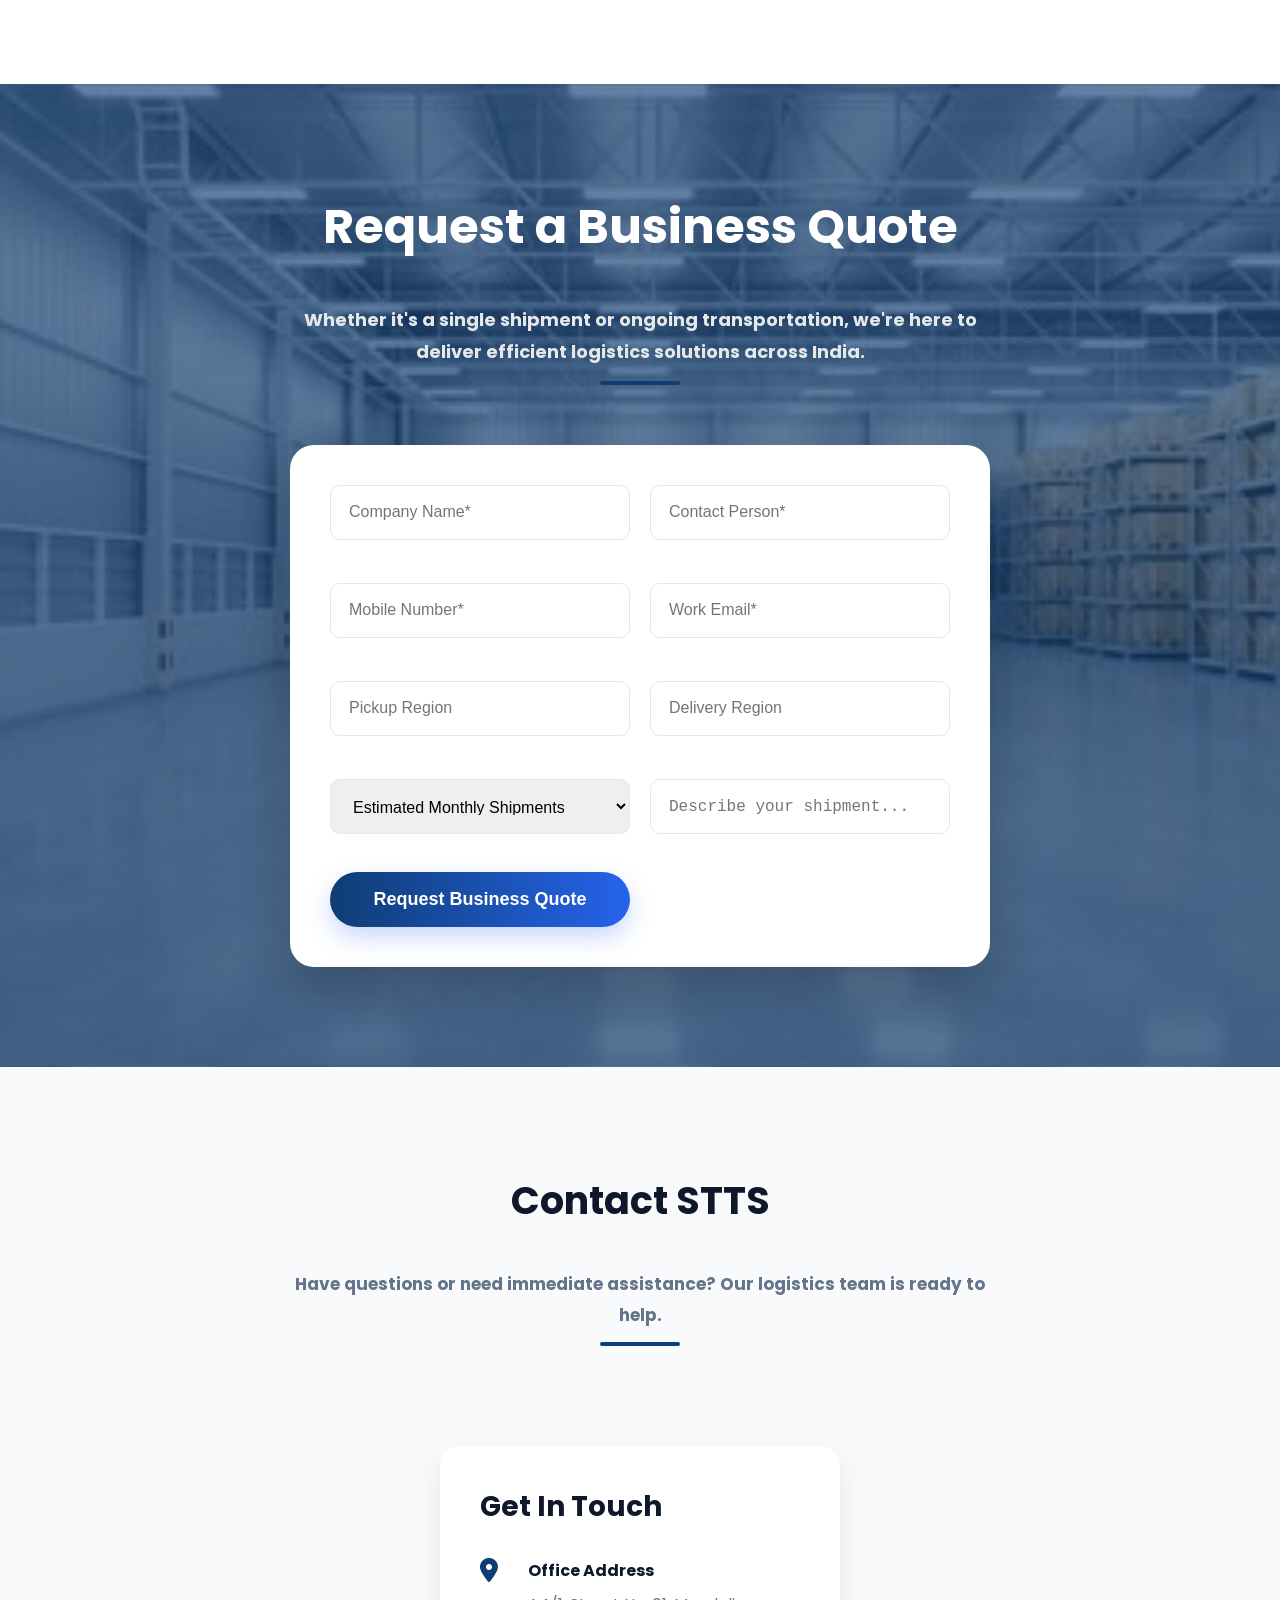
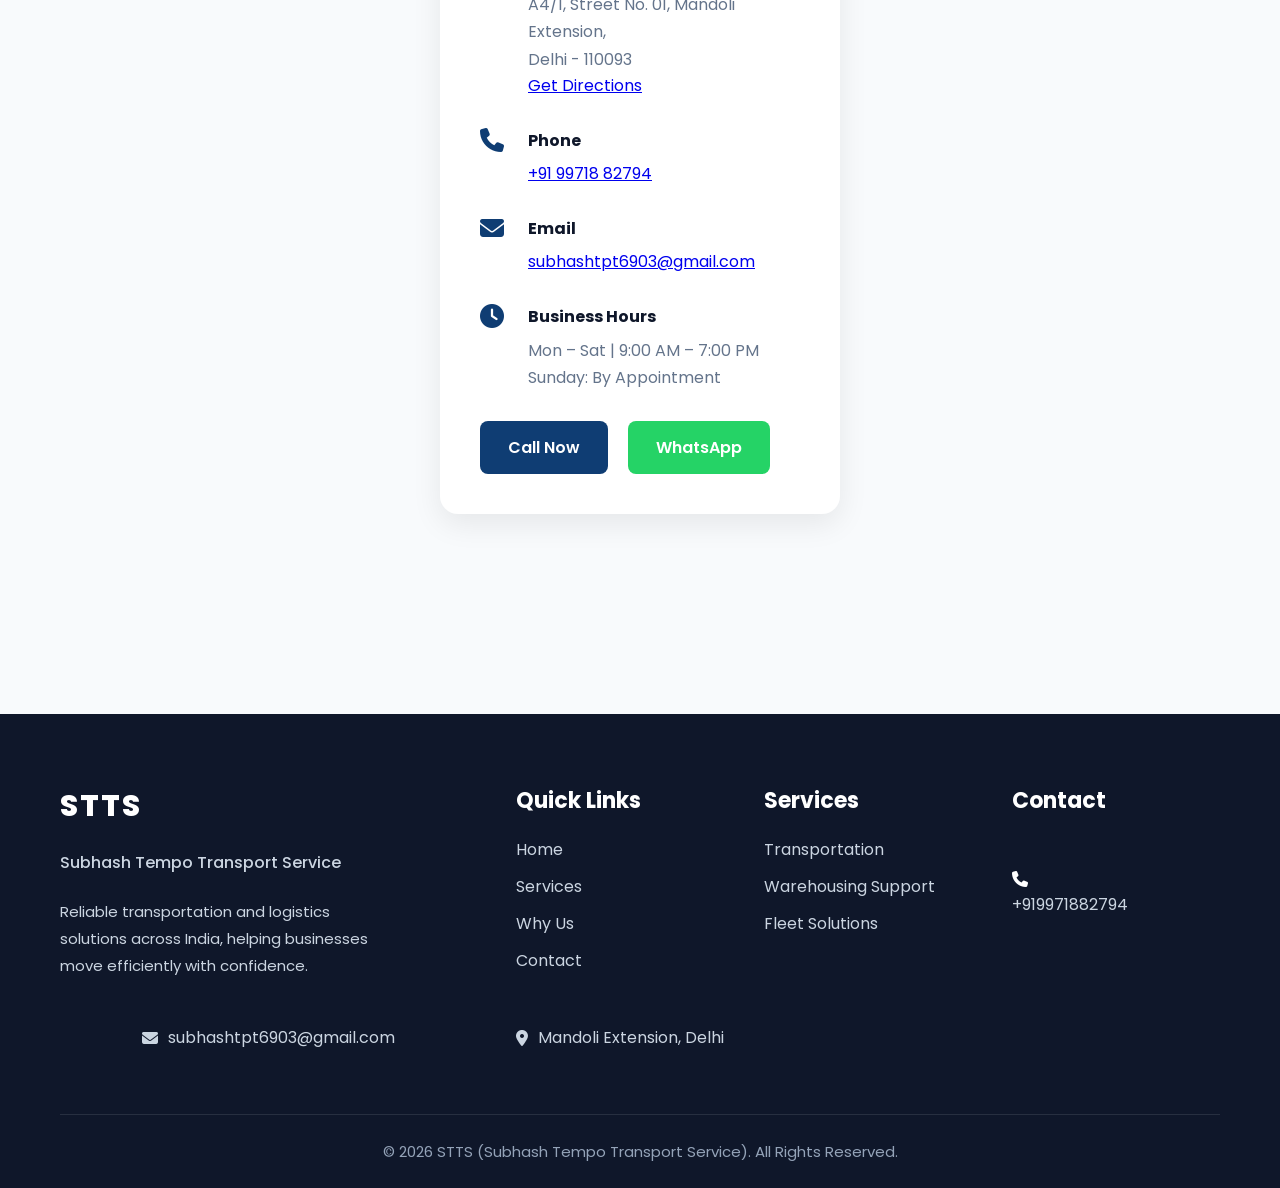
==== commit bb53aba3: "Add files via upload" ====
--- a/index.html
+++ b/index.html
@@ -254,6 +254,8 @@
     </div>
 
 </section>
+
+<!-- ================= FLEET SOLUTIONS ================= -->
 
 <section class="fleet-solutions">
 
@@ -323,6 +325,7 @@
     </div>
 
 </section>
+
 <!-- ================= INDUSTRIES ================= -->
 
 <section class="industries">
@@ -440,7 +443,7 @@
 <section class="quote" id="quote">
 
     <div class="section-title">
-        <h2>Request a Transport Quote</h2>
+        <h2>Request a Business Quote</h2>
         <p>
             Whether it's a single shipment or ongoing transportation, we're here to deliver efficient logistics solutions across India.
     </div>
@@ -452,37 +455,33 @@
     <input type="hidden" name="_next" value="https://subhashtpt6903-tech.github.io/stts-logistics/thank-you.html">
 
     <div class="input-group">
-        <input type="text" name="name" placeholder="Full Name" required>
-        <input type="text" name="company" placeholder="Company Name">
+         <input type="text" name="company" placeholder="Company Name*">
+        <input type="text" name="name" placeholder="Contact Person*" required>
     </div>
 
     <div class="input-group">
-        <input type="tel" name="phone" placeholder="Phone Number" required>
-        <input type="email" name="email" placeholder="Email Address" required>
+        <input type="tel" name="phone" placeholder="Mobile Number*" required>
+        <input type="email" name="email" placeholder="Work Email*" required>
     </div>
 
     <div class="input-group">
-        <input type="text" name="pickup" placeholder="Pickup Location" required>
-        <input type="text" name="delivery" placeholder="Delivery Location" required>
+        <input type="text" name="pickup" placeholder="Pickup Region" required>
+        <input type="text" name="delivery" placeholder="Delivery Region" required>
     </div>
 
     <div class="input-group">
-        <select name="vehicle" required>
-            <option value="">Select Vehicle</option>
-            <option>14 Ft Truck</option>
-            <option>17 Ft Truck</option>
-            <option>19 Ft Truck</option>
-            <option>20 Ft Truck</option>
-            <option>22 Ft Truck</option>
-            <option>32 Ft Trailer</option>
+        <select name="Shipments" required>
+            <option value="">Estimated Monthly Shipments</option>
+             <option>1–20 Shipments</option>
+                <option>21–50 Shipments</option>
+                <option>51–100 Shipments</option>
+                <option>100+ Shipments</option>
         </select>
 
-        <input type="text" name="goods" placeholder="Goods Type">
-    </div>
 
     <textarea name="message" placeholder="Describe your shipment..." rows="6"></textarea>
 
-    <button type="submit" class="quote-btn">Request a Quote</button>
+    <button type="submit" class="quote-btn">Request Business Quote</button>
 
 </form>
 </section>
@@ -545,7 +544,8 @@
             </div>
 
             <div class="contact-buttons">
-                <a href="tel:+919971882794" class="call-btn">Call Now</a>
+                <a href="tel:+919971882794" class="call-btn">Call Now
+                </a>
 
                 <a href="https://wa.me/919311755072" target="_blank" class="whatsapp-btn">
                     WhatsApp
@@ -632,4 +632,4 @@
 <script src="javascript.js"></script>
 
 </body>
-</html>
+</html>
